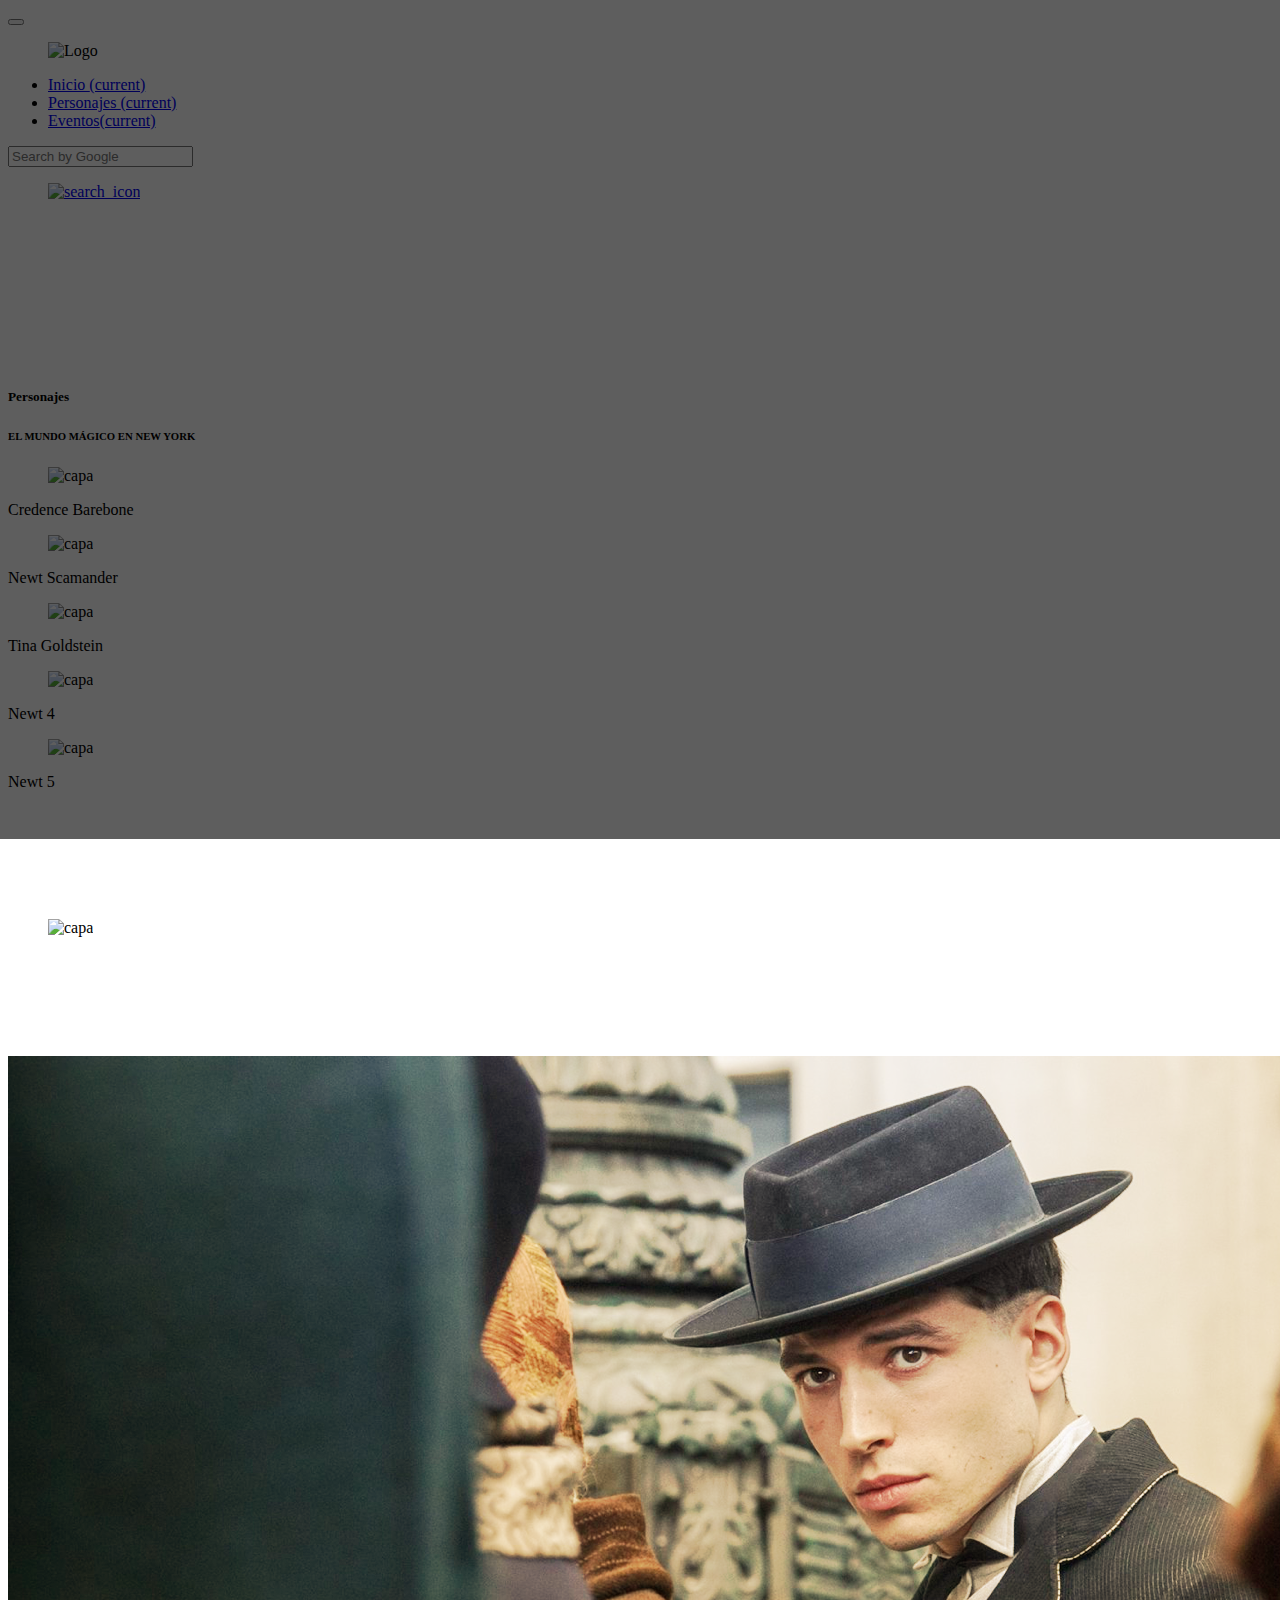
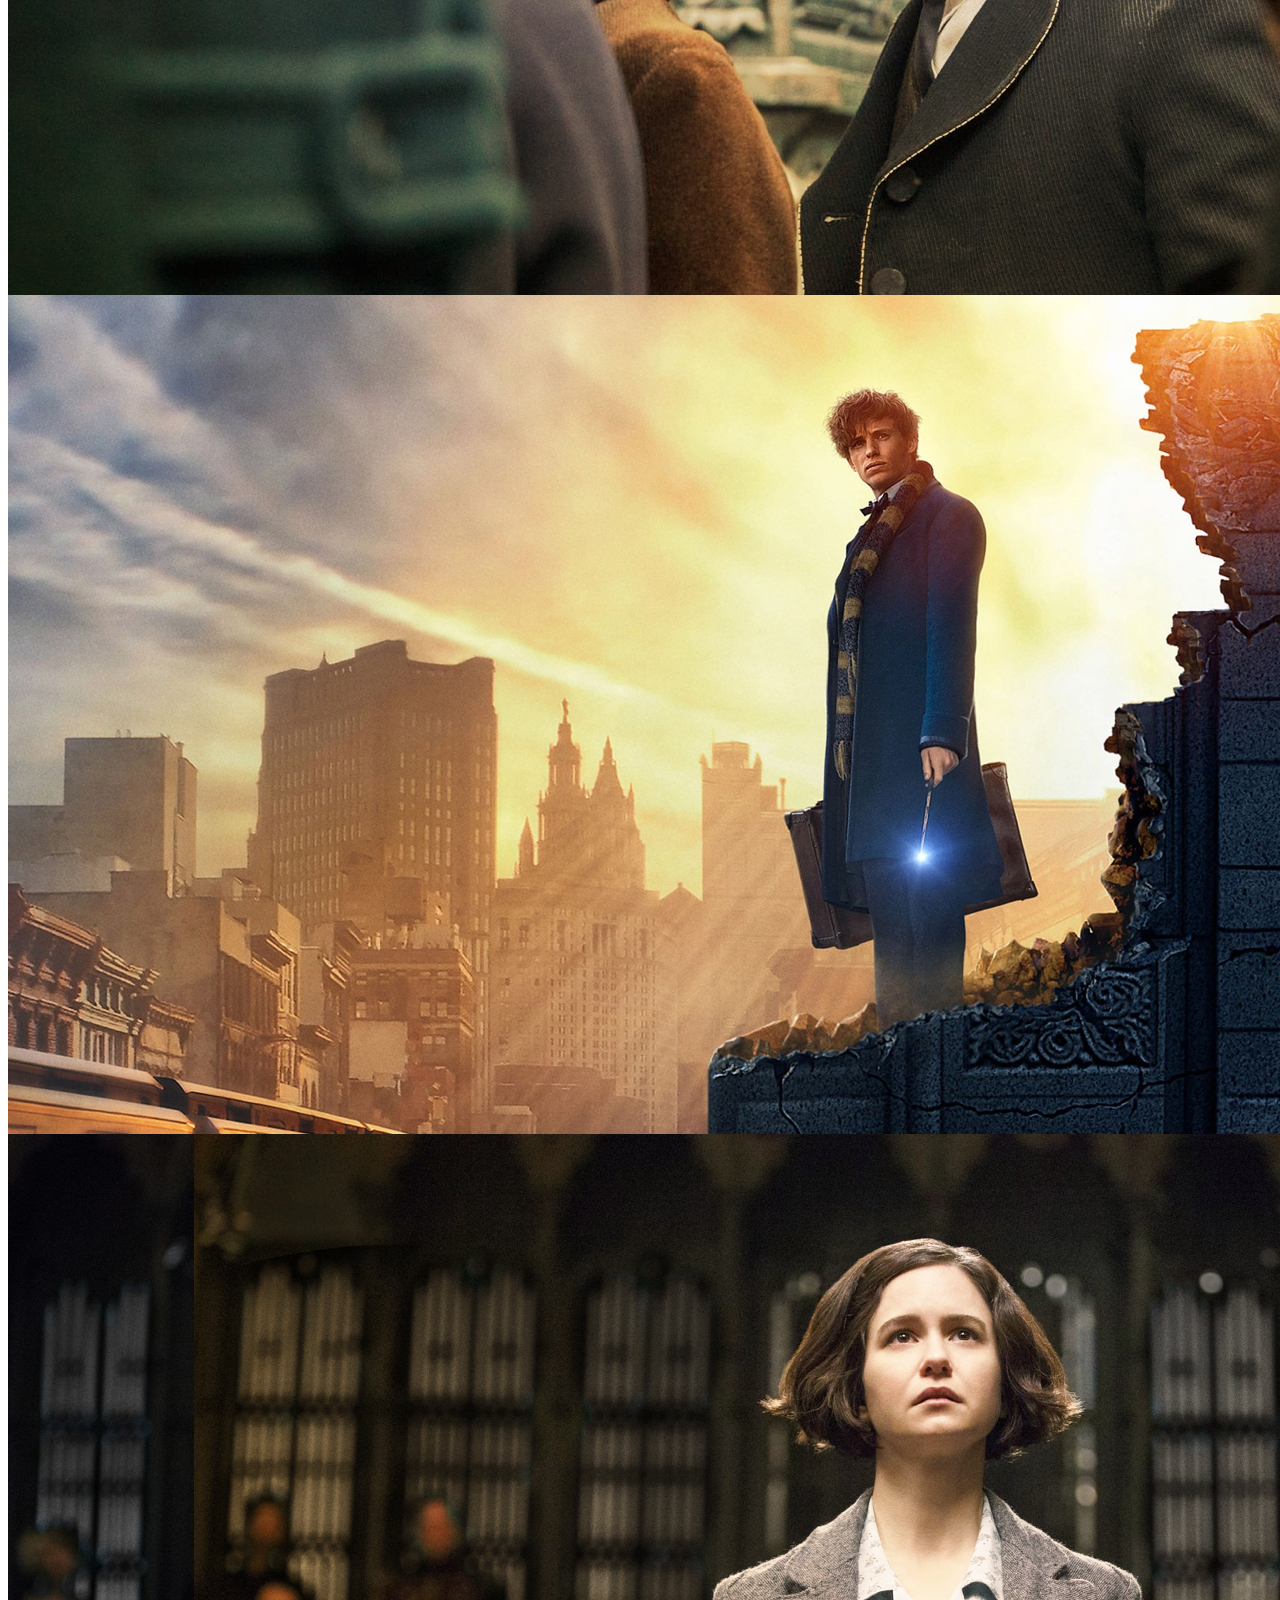
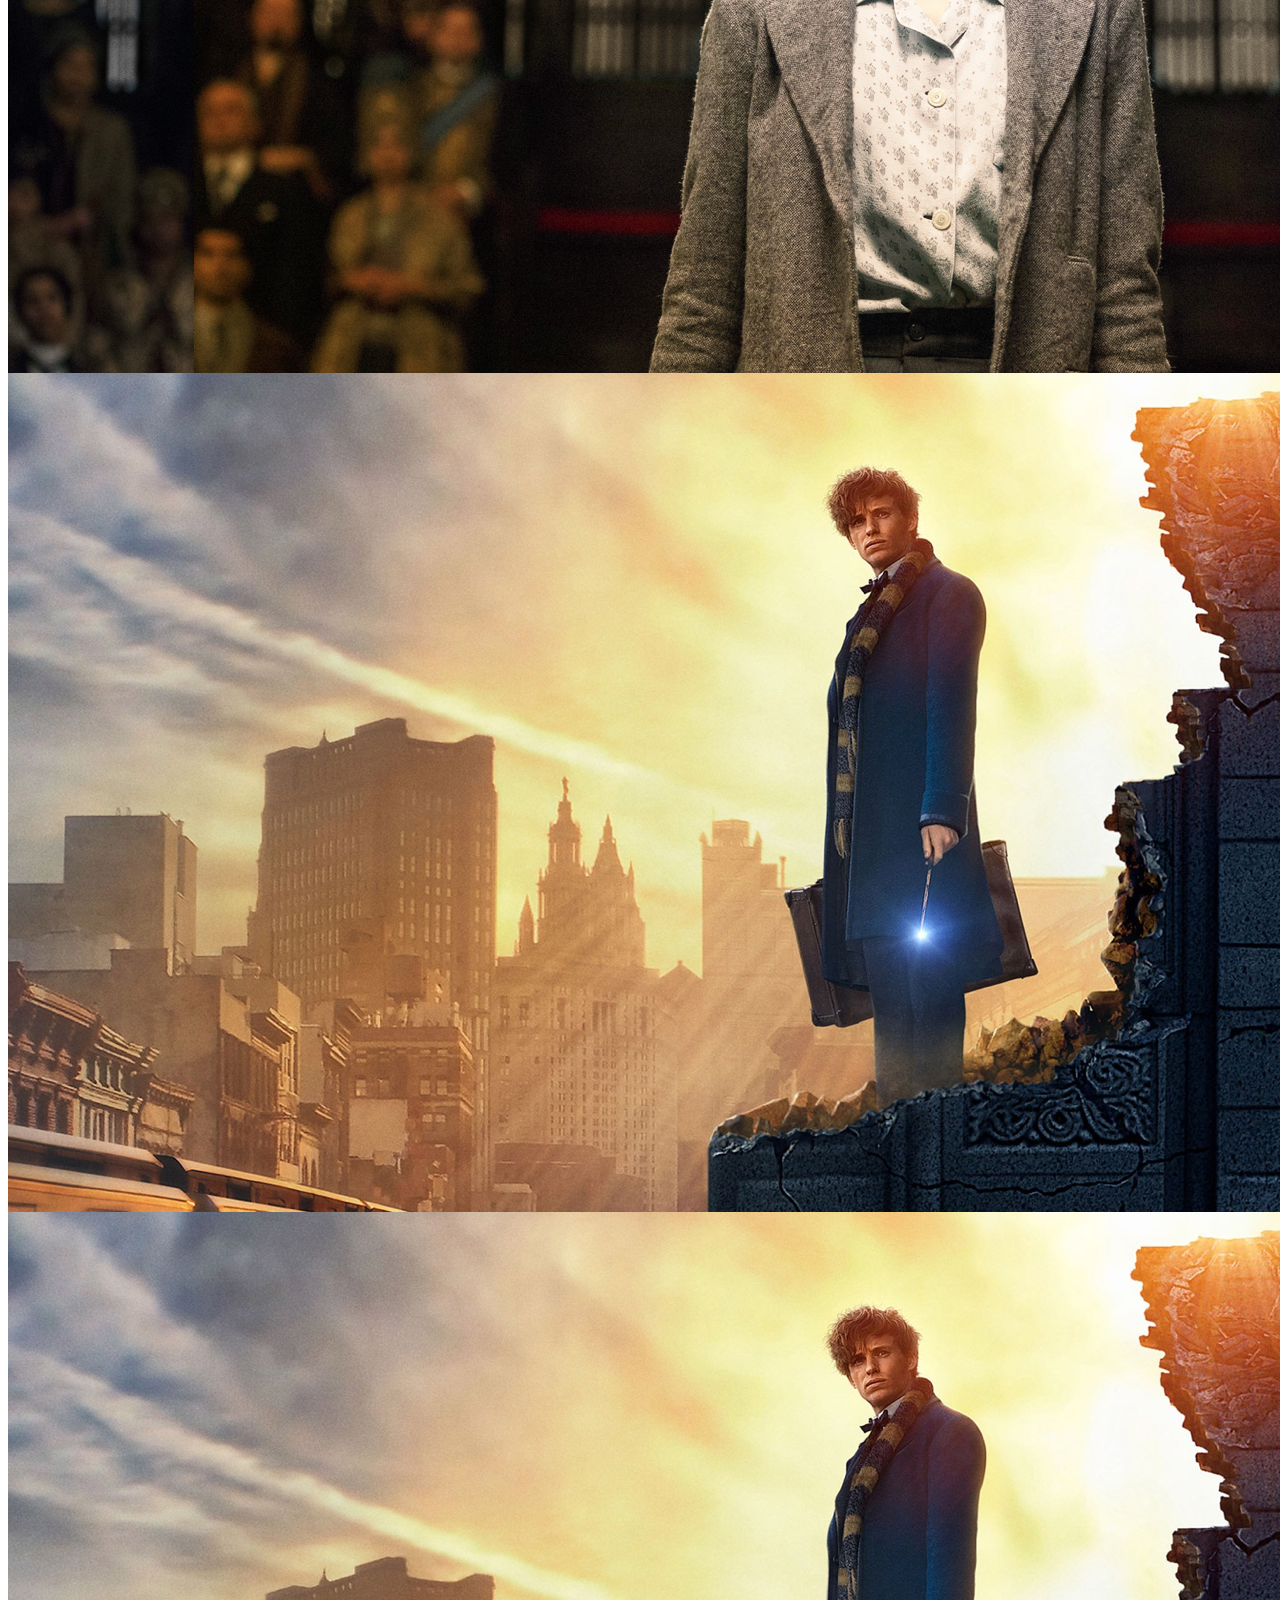
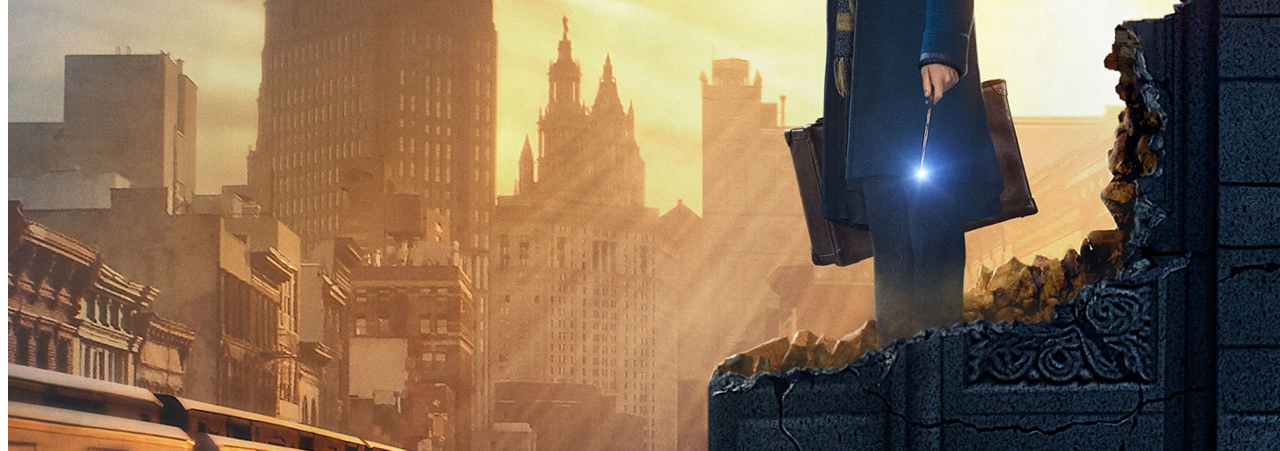
==== public/html/character.html @ f0e22642 "Maquetado página Personajes culminado" ====
<!DOCTYPE html>
<html lang="es">
  <head>
    <meta charset="utf-8"/>
    <title>Personajes</title>
    <meta name="description" content="Descripción de la sección Personajes"/>
  </head>
  
  <link rel="stylesheet" href="../css/bootstrap.min.css">  
  <link rel="stylesheet" href="../css/bootstrap-grid.min.css">  
  <link rel="stylesheet" href="../css/bootstrap-reboot.min.css">  

  <link rel="stylesheet" href="../css/styles.css">  
  <link rel="stylesheet" href="../css/header.css">
  <link rel="stylesheet" href="../css/index.css">
  <link rel="stylesheet" href="../css/carousel.css">
  <link rel="stylesheet" href="../css/event.css">
  <link rel="stylesheet" href="../css/character.css">

  <link rel="stylesheet" type="text/css" href="../css/slick/slick.css"/>
  <link rel="stylesheet" type="text/css" href="../css/slick/slick-theme.css"/>
  
  <body>
    <header>
      <nav class="navbar navbar-expand-lg navbar-dark  wancho">
        <button class="navbar-toggler" type="button" data-toggle="collapse" data-target="#navbarTogglerDemo01" aria-controls="navbarTogglerDemo01" aria-expanded="false" aria-label="Toggle navigation">
          <span class="navbar-toggler-icon"></span>
        </button>
        <div class="collapse navbar-collapse" id="navbarTogglerDemo01">
          <figure>
            <img src="../assets/images/img_logo.svg" alt="Logo" width="162" height= "74">
          </figure>
          <div class="header-right">

            <ul class="navbar-nav mr-auto mt-2 mt-lg-0">
              <li class="nav-item active">
                <a class="nav-link" href="index.html">Inicio <span class="sr-only">(current)</span></a>
              </li>
              <li class="nav-item active">
                <a class="nav-link selected" href="character.html">Personajes <span class="sr-only">(current)</span></a>
              </li>
              <li class="nav-item active">
                <a class="nav-link" href="event.html">Eventos<span class="sr-only">(current)</span></a>
              </li>
            </ul>
            <div class="searchbar">
                <input class="search_input" type="text" name="" placeholder="Search by Google">
                <a href="#" class="search_icon">
                  <figure>
                    <img src="../assets/icons/ic_search.svg" alt="search_icon" width="21" height= "21">
                  </figure>
                </a>
            </div>
          </div>
          
        </div>
      </nav>
    </header>
    
    <div class="character-page-cnt">
        
      <div class="character-cnt" id="character-cnt">

        <div class="wancho">
          <div class="card" id="card">
              <div class="card-body" id="character-title">
                  <h5 class="card-title">Personajes</h5>
                  <h6 class="card-subtitle">EL MUNDO MÁGICO EN NEW YORK</h6>
              </div>
          </div>
        
          <div class="carousel-cnt">
  
            <div class="actor-cnt">
                <div class="actor-image">
                <figure>
                    <img src="../assets/images/img_actor1.svg" alt="capa" style="width: 324px; height: 456px">
                </figure>
                <span class="actor-text">Credence Barebone</span>
                </div>
            </div>

            <div class="actor-cnt">
                <div class="actor-image">
                <figure>
                    <img src="../assets/images/img_actor2.svg" alt="capa" style="width: 324px; height: 456px">
                </figure>
                <span class="actor-text">Newt Scamander</span>
                </div>
            </div>
    
            <div class="actor-cnt">
                <div class="actor-image">
                <figure>
                    <img src="../assets/images/img_actor3.svg" alt="capa" style="width: 324px; height: 456px">
                </figure>
                <span class="actor-text">Tina Goldstein</span>
                </div>
            </div>
    
            <div class="actor-cnt">
                <div class="actor-image">
                <figure>
                    <img src="../assets/images/img_actor2.svg" alt="capa" style="width: 324px; height: 456px">
                </figure>
                <span class="actor-text">Newt 4</span>
                </div>
            </div>
    
            <div class="actor-cnt">
                <div class="actor-image">
                <figure>
                    <img src="../assets/images/img_actor2.svg" alt="capa" style="width: 324px; height: 456px">
                </figure>
                <span class="actor-text">Newt 5</span>
                </div>
            </div>
          </div>

        </div>

      </div>

      <div class="capa-cnt">
          <figure>
          <img src="../assets/images/img_rectangle.png" alt="capa" style="width: 100vw; height: 303px">
          </figure>
      </div>
    </div>

    <div class="section1-page-cnt">
        <div class="capa-cnt">
        </div>      
    </div>
    

    <div class="image-cnt">
      <div class="image-character" style="background-image: url('../assets/images/img-credence-personaje.png')">
      </div>

      <div class="image-character" style="background-image: url('../assets/images/img-newt-personaje.png')">
      </div>

      <div class="image-character"style="background-image: url('../assets/images/img-tina-personaje.png')">
      </div>

      <div class="image-character" style="background-image: url('../assets/images/img-newt-personaje.png')">
      </div>

      <div class="image-character" style="background-image: url('../assets/images/img-newt-personaje.png')">
      </div>

    </div>


    <script type="text/javascript" src="../js/jquery-3.3.1.min.js"></script>
    <script type="text/javascript" src="../js/jquery-migrate-1.4.1.min.js"></script>
    <script type="text/javascript" src="../js/slick/slick.min.js"></script> 
    <script type="text/javascript" src="../js/bootstrap.bundle.min.js"></script>
    <script type="text/javascript" src="../js/bootstrap.min.js"></script>
    <script type="text/javascript" src="../js/index.js"></script>


    <script type="text/javascript">
      $('.carousel-cnt').slick({
        dots: false,
        infinite: true,
        centerMode: true,
        slidesToShow: 3,
        slidesToScroll: 2,
        centerPadding: '0px',
        focusOnSelect: true,
        asNavFor: '.image-cnt'
      });

      $('.image-cnt').slick({
        slidesToShow: 1,
        slidesToScroll: 1,
        arrows: false,
        fade: true,
        asNavFor: '.carousel-cnt'
      });

    </script>

  </body>

</html>
---- public/css/character.css ----
/** Generated by FG **/
@font-face {
	font-family: 'Avenir-Regular';
	src: url('../assets/fonts/Avenir-Regular/AvenirNextLTPro-Regular.eot');
    src: local('☺'), url('../assets/fonts/Avenir-Regular/AvenirNextLTPro-Regular.woff') format('woff'), 
    url('../assets/fonts/Avenir-Regular/AvenirNextLTPro-Regular.ttf') format('truetype'), 
    url('../assets/fonts/Avenir-Regular/AvenirNextLTPro-Regular.svg') format('svg');
	font-weight: normal;
	font-style: normal;
}

.character-page-cnt{
    width: 100vw;
    height: 839px;
    background-size: auto;
    background-position: 84% 100%;
    background-repeat: no-repeat;
    background-image: url('../assets/images/img_character_background.png');
    position: relative;
}


.character-page-cnt .character-cnt{
    width: 100vw;
    height: 686px;
    background-size: cover;
    background-position: center 21%;
    background-repeat: no-repeat;
    position: relative;
}

.character-page-cnt .character-cnt .wancho{
    padding-top: 150px;
}

.section1-page-cnt .capa-cnt{ 
    width: 100vw;
    height: 839px;
    background-color: black;
    background-position: center 21%;
    background-repeat: no-repeat;
    position: absolute;
    left: 0;
    top: 0;
    opacity: 0.63;
}

#character-cnt{
    background-color: transparent;

}

#card{
    background-color: transparent;
    border-color: transparent;

}

#character-title{
    background-color: transparent;
    border-color: transparent;

}

.image-cnt{ 
    width: 100vw;
    height: 839px;
}

.image-character{ 
    width: 1280px;
    height: 839px!important;
    background-size: cover;
}

.image-cnt .slick-list{ 
    margin-top: 0!important;
}

.image-cnt .slick-track{ 
    padding-top: 0!important;
}
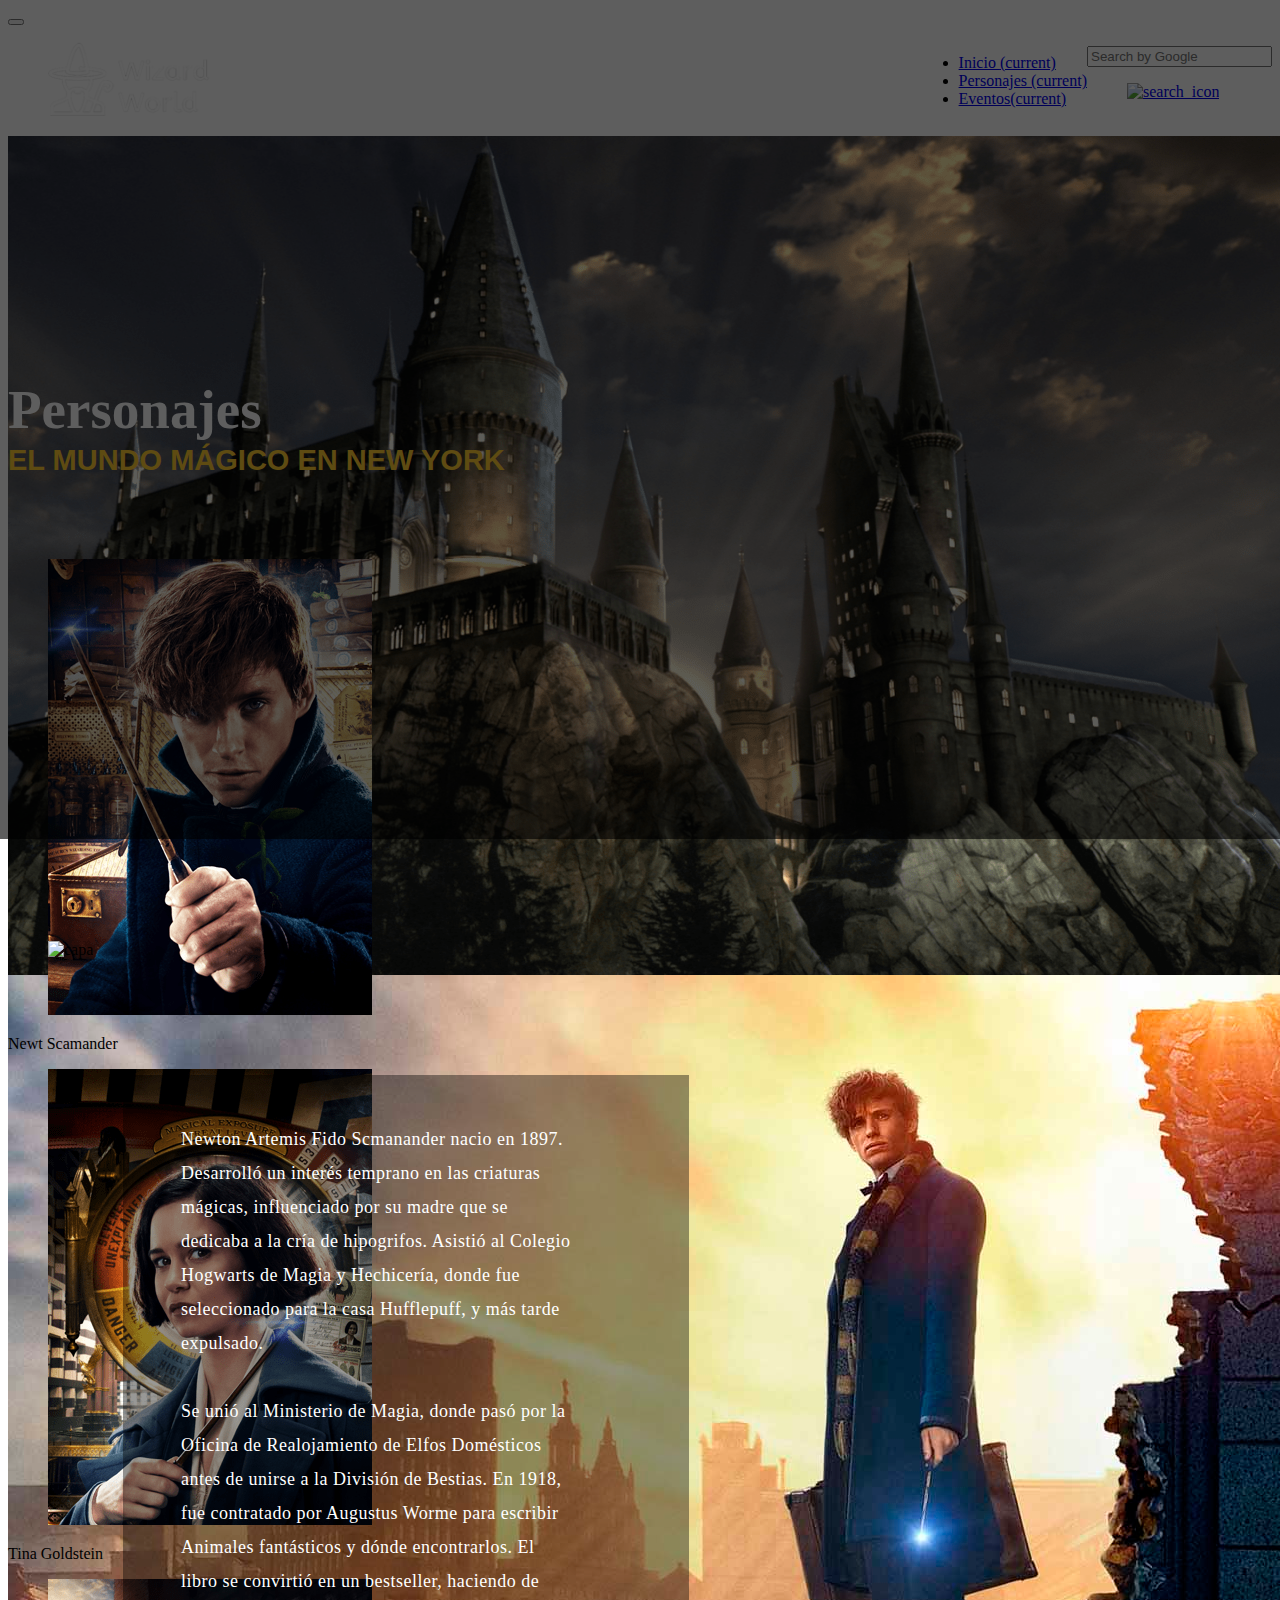
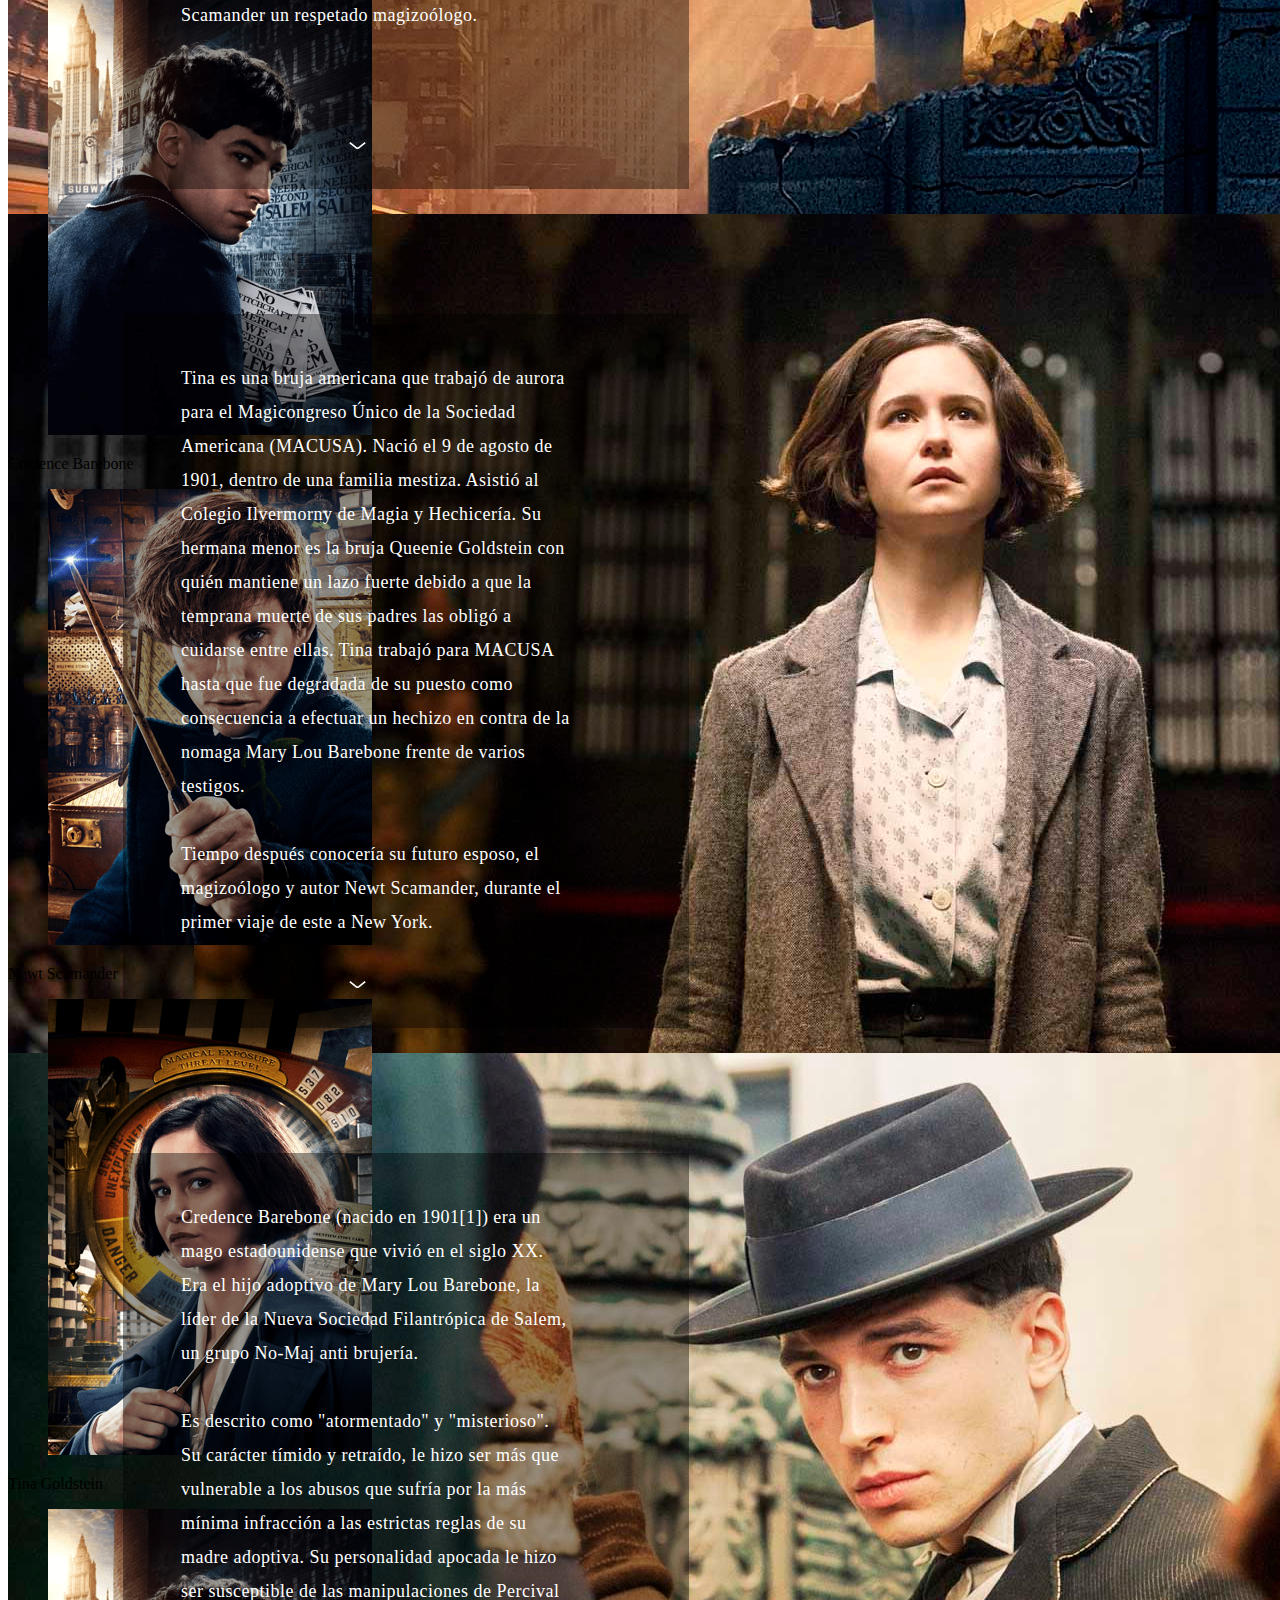
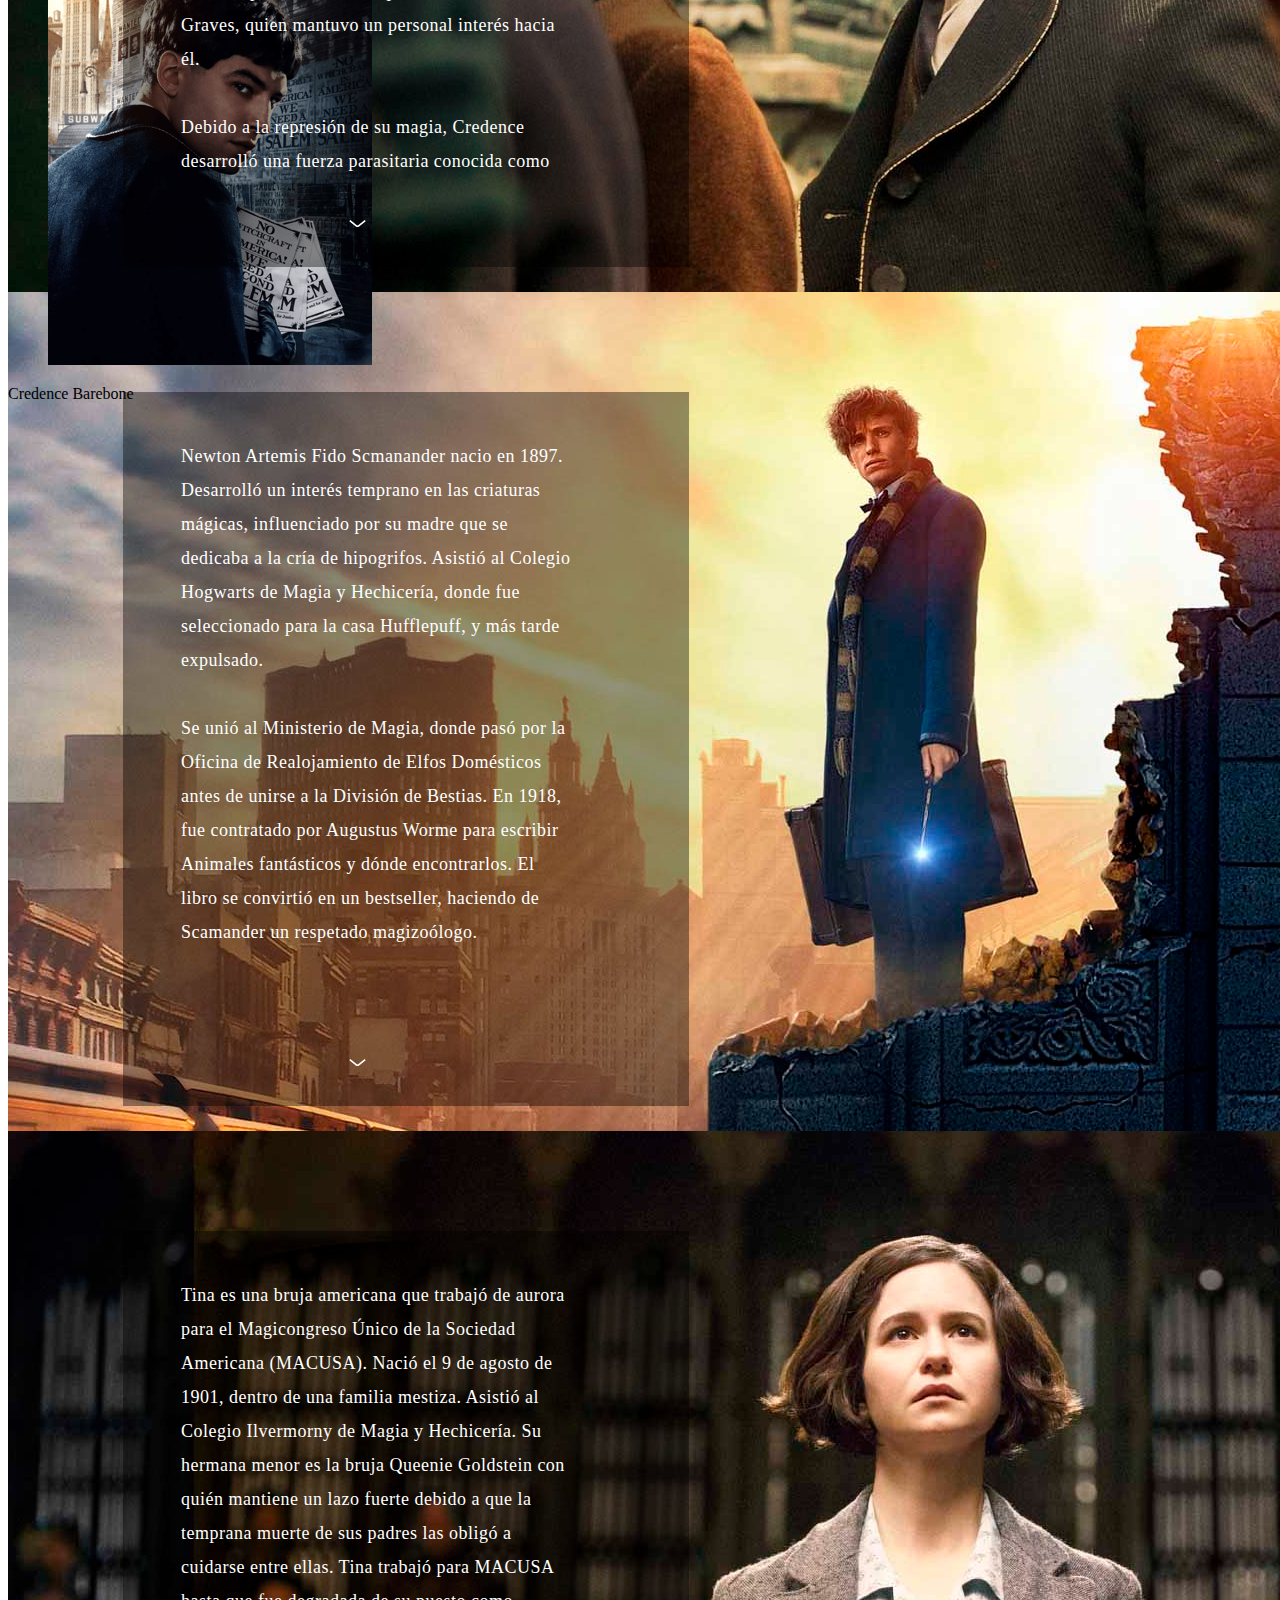
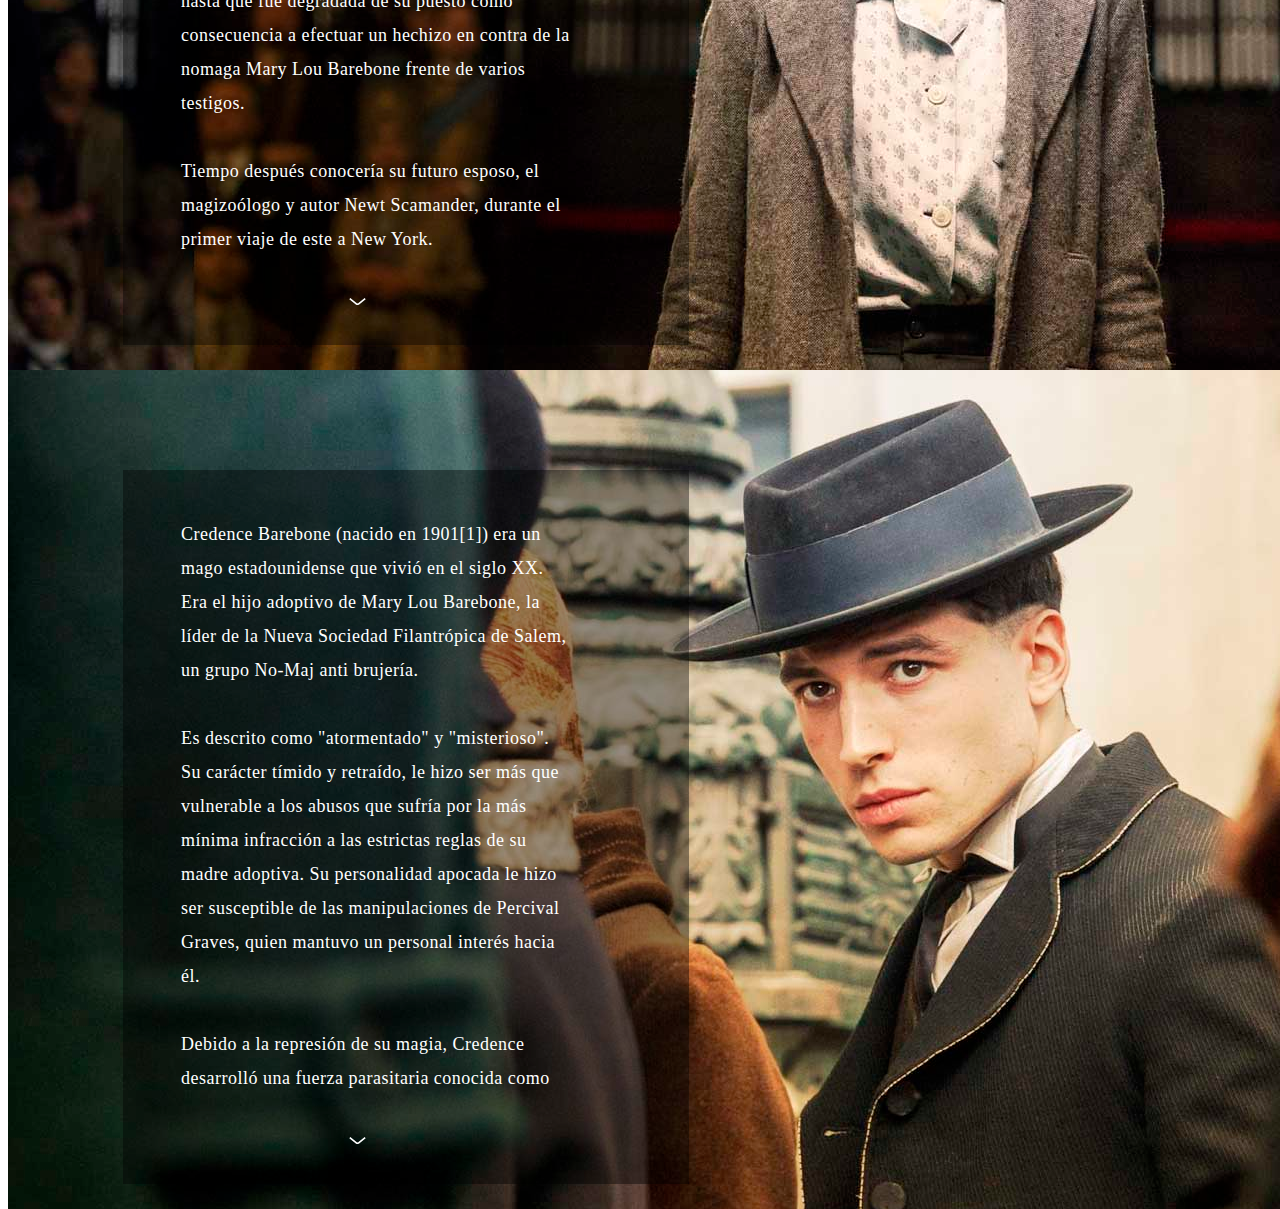
==== commit 49d05def: "Maquetado completo" ====
--- a/public/html/character.html
+++ b/public/html/character.html
@@ -3,7 +3,7 @@
   <head>
     <meta charset="utf-8"/>
     <title>Personajes</title>
-    <meta name="description" content="Descripción de la sección Personajes"/>
+    <meta name="description" content="Personajes del mundo mágico en New York"/>
   </head>
   
   <link rel="stylesheet" href="../css/bootstrap.min.css">  
@@ -28,16 +28,16 @@
         </button>
         <div class="collapse navbar-collapse" id="navbarTogglerDemo01">
           <figure>
-            <img src="../assets/images/img_logo.svg" alt="Logo" width="162" height= "74">
+            <img src="../assets/images/img_logo.png" alt="Logo" width="162" height= "74">
           </figure>
           <div class="header-right">
 
             <ul class="navbar-nav mr-auto mt-2 mt-lg-0">
               <li class="nav-item active">
-                <a class="nav-link" href="index.html">Inicio <span class="sr-only">(current)</span></a>
+                <a class="nav-link" href="../../index.html">Inicio <span class="sr-only">(current)</span></a>
               </li>
               <li class="nav-item active">
-                <a class="nav-link selected" href="character.html">Personajes <span class="sr-only">(current)</span></a>
+                <a class="nav-link selected" href="./public/html/character.html">Personajes <span class="sr-only">(current)</span></a>
               </li>
               <li class="nav-item active">
                 <a class="nav-link" href="event.html">Eventos<span class="sr-only">(current)</span></a>
@@ -72,49 +72,61 @@
           <div class="carousel-cnt">
   
             <div class="actor-cnt">
-                <div class="actor-image">
-                <figure>
-                    <img src="../assets/images/img_actor1.svg" alt="capa" style="width: 324px; height: 456px">
+              <div class="actor-image">
+                <figure>
+                  <img src="../assets/images/img_actor1.png" alt="capa" style="width: 324px; height: 456px">
+                </figure>
+                <span class="actor-text">Newt Scamander</span>
+              </div>
+            </div>
+    
+      
+            <div class="actor-cnt">
+              <div class="actor-image">
+                <figure>
+                  <img src="../assets/images/img_actor2.png" alt="capa" style="width: 324px; height: 456px">
+                </figure>
+                <span class="actor-text">Tina Goldstein</span>
+              </div>
+            </div>
+  
+      
+            <div class="actor-cnt">
+              <div class="actor-image">
+                <figure>
+                  <img src="../assets/images/img_actor3.png" alt="capa" style="width: 324px; height: 456px">
                 </figure>
                 <span class="actor-text">Credence Barebone</span>
-                </div>
-            </div>
-
-            <div class="actor-cnt">
-                <div class="actor-image">
-                <figure>
-                    <img src="../assets/images/img_actor2.svg" alt="capa" style="width: 324px; height: 456px">
+              </div>
+            </div>
+  
+            <div class="actor-cnt">
+              <div class="actor-image">
+                <figure>
+                  <img src="../assets/images/img_actor1.png" alt="capa" style="width: 324px; height: 456px">
                 </figure>
                 <span class="actor-text">Newt Scamander</span>
-                </div>
-            </div>
-    
-            <div class="actor-cnt">
-                <div class="actor-image">
-                <figure>
-                    <img src="../assets/images/img_actor3.svg" alt="capa" style="width: 324px; height: 456px">
+              </div>
+            </div>
+  
+            <div class="actor-cnt">
+              <div class="actor-image">
+                <figure>
+                  <img src="../assets/images/img_actor2.png" alt="capa" style="width: 324px; height: 456px">
                 </figure>
                 <span class="actor-text">Tina Goldstein</span>
-                </div>
-            </div>
-    
-            <div class="actor-cnt">
-                <div class="actor-image">
-                <figure>
-                    <img src="../assets/images/img_actor2.svg" alt="capa" style="width: 324px; height: 456px">
-                </figure>
-                <span class="actor-text">Newt 4</span>
-                </div>
-            </div>
-    
-            <div class="actor-cnt">
-                <div class="actor-image">
-                <figure>
-                    <img src="../assets/images/img_actor2.svg" alt="capa" style="width: 324px; height: 456px">
-                </figure>
-                <span class="actor-text">Newt 5</span>
-                </div>
-            </div>
+              </div>
+            </div>
+  
+            <div class="actor-cnt">
+              <div class="actor-image">
+                <figure>
+                  <img src="../assets/images/img_actor3.png" alt="capa" style="width: 324px; height: 456px">
+                </figure>
+                <span class="actor-text">Credence Barebone</span>
+              </div>
+            </div>
+
           </div>
 
         </div>
@@ -135,19 +147,107 @@
     
 
     <div class="image-cnt">
-      <div class="image-character" style="background-image: url('../assets/images/img-credence-personaje.png')">
-      </div>
-
-      <div class="image-character" style="background-image: url('../assets/images/img-newt-personaje.png')">
-      </div>
-
-      <div class="image-character"style="background-image: url('../assets/images/img-tina-personaje.png')">
-      </div>
-
-      <div class="image-character" style="background-image: url('../assets/images/img-newt-personaje.png')">
-      </div>
-
-      <div class="image-character" style="background-image: url('../assets/images/img-newt-personaje.png')">
+
+      <div class="image-character" style="background-image: url('../assets/images/img-newt-personaje.jpg')">
+        <div class="event-paragraph-cnt">
+          <div class="paragraph-cnt">
+            <p class="paragraph">Newton Artemis Fido Scmanander nacio en 1897. Desarrolló un interés temprano en las criaturas mágicas, influenciado por su madre que se dedicaba a la cría de hipogrifos. Asistió al Colegio Hogwarts de Magia y Hechicería, donde fue seleccionado para la casa Hufflepuff, y más tarde expulsado.<br><br>
+                Se unió al Ministerio de Magia, donde pasó por la Oficina de Realojamiento de Elfos Domésticos antes de unirse a la División de Bestias. En 1918, fue contratado por Augustus Worme para escribir Animales fantásticos y dónde encontrarlos. El libro se convirtió en un bestseller, haciendo de Scamander un respetado magizoólogo.</p>
+          </div>
+          <div class="btn-cnt">
+              <a href="#" class="scroll_down_btn"  style="width: 123px;">
+                <figure>
+                  <img src="../assets/icons/ic_scroll_down.svg" alt="more_icon" width="17" height= "17">
+                </figure>
+              </a>
+          </div>
+        </div>
+      </div>
+
+      <div class="image-character" style="background-image: url('../assets/images/img-tina-personaje.jpg')">
+        <div class="event-paragraph-cnt">
+          <div class="paragraph-cnt">
+            <p class="paragraph"> Tina es una bruja americana que trabajó de aurora para el Magicongreso Único de la Sociedad Americana (MACUSA). Nació el 9 de agosto de 1901, dentro de una familia mestiza. Asistió al Colegio Ilvermorny de Magia y Hechicería. Su hermana menor es la bruja Queenie Goldstein con quién mantiene un lazo fuerte debido a que la temprana muerte de sus padres las obligó a cuidarse entre ellas. Tina trabajó para MACUSA hasta que fue degradada de su puesto como consecuencia a efectuar un hechizo en contra de la nomaga Mary Lou Barebone frente de varios testigos.<br><br>
+              Tiempo después conocería su futuro esposo, el magizoólogo y autor Newt Scamander, durante el primer viaje de este a New York.
+            </p>
+          </div>
+          <div class="btn-cnt">
+              <a href="#" class="scroll_down_btn"  style="width: 123px;">
+                <figure>
+                  <img src="../assets/icons/ic_scroll_down.svg" alt="more_icon" width="17" height= "17">
+                </figure>
+              </a>
+            </div>
+          </div> 
+      </div>
+
+      <div class="image-character"style="background-image: url('../assets/images/img-credence-personaje.jpg')">
+        <div class="event-paragraph-cnt">
+          <div class="paragraph-cnt">
+            <p class="paragraph">Credence Barebone (nacido en 1901[1]) era un mago estadounidense que vivió en el siglo XX. Era el hijo adoptivo de Mary Lou Barebone, la líder de la Nueva Sociedad Filantrópica de Salem, un grupo No-Maj anti brujería.<br><br>
+                Es descrito como "atormentado" y "misterioso". Su carácter tímido y retraído, le hizo ser más que vulnerable a los abusos que sufría por la más mínima infracción a las estrictas reglas de su madre adoptiva. Su personalidad apocada le hizo ser susceptible de las manipulaciones de Percival Graves, quien mantuvo un personal interés hacia él.<br><br>
+                Debido a la represión de su magia, Credence desarrolló una fuerza parasitaria conocida como un Obscurus y se convirtió en un Obscurial. Mientras que la mayoría de los Obscurials mueren antes de cumplir diez años, Credence vivió hasta la edad adulta, algo que antes no se conocía en el mundo mágico y un testimonio de su increíble poder.
+            </p>
+          </div>
+          <div class="btn-cnt">
+              <a href="#" class="scroll_down_btn"  style="width: 123px;">
+                <figure>
+                  <img src="../assets/icons/ic_scroll_down.svg" alt="more_icon" width="17" height= "17">
+                </figure>
+              </a>
+          </div>
+        </div>    
+      </div>
+
+      <div class="image-character" style="background-image: url('../assets/images/img-newt-personaje.jpg')">
+        <div class="event-paragraph-cnt">
+          <div class="paragraph-cnt">
+            <p class="paragraph">Newton Artemis Fido Scmanander nacio en 1897. Desarrolló un interés temprano en las criaturas mágicas, influenciado por su madre que se dedicaba a la cría de hipogrifos. Asistió al Colegio Hogwarts de Magia y Hechicería, donde fue seleccionado para la casa Hufflepuff, y más tarde expulsado.<br><br>
+                Se unió al Ministerio de Magia, donde pasó por la Oficina de Realojamiento de Elfos Domésticos antes de unirse a la División de Bestias. En 1918, fue contratado por Augustus Worme para escribir Animales fantásticos y dónde encontrarlos. El libro se convirtió en un bestseller, haciendo de Scamander un respetado magizoólogo.</p>
+          </div>
+          <div class="btn-cnt">
+              <a href="#" class="scroll_down_btn"  style="width: 123px;">
+                <figure>
+                  <img src="../assets/icons/ic_scroll_down.svg" alt="more_icon" width="17" height= "17">
+                </figure>
+              </a>
+          </div>
+        </div>     
+      </div>
+
+      <div class="image-character" style="background-image: url('../assets/images/img-tina-personaje.jpg')">
+        <div class="event-paragraph-cnt">
+          <div class="paragraph-cnt">
+            <p class="paragraph">Tina es una bruja americana que trabajó de aurora para el Magicongreso Único de la Sociedad Americana (MACUSA). Nació el 9 de agosto de 1901, dentro de una familia mestiza. Asistió al Colegio Ilvermorny de Magia y Hechicería. Su hermana menor es la bruja Queenie Goldstein con quién mantiene un lazo fuerte debido a que la temprana muerte de sus padres las obligó a cuidarse entre ellas. Tina trabajó para MACUSA hasta que fue degradada de su puesto como consecuencia a efectuar un hechizo en contra de la nomaga Mary Lou Barebone frente de varios testigos.<br><br>
+              Tiempo después conocería su futuro esposo, el magizoólogo y autor Newt Scamander, durante el primer viaje de este a New York.
+            </p>
+          </div>
+          <div class="btn-cnt">
+              <a href="#" class="scroll_down_btn"  style="width: 123px;">
+                <figure>
+                  <img src="../assets/icons/ic_scroll_down.svg" alt="more_icon" width="17" height= "17">
+                </figure>
+              </a>
+          </div>
+        </div>    
+      </div>
+
+      <div class="image-character"style="background-image: url('../assets/images/img-credence-personaje.jpg')">
+        <div class="event-paragraph-cnt">
+          <div class="paragraph-cnt">
+            <p class="paragraph">Credence Barebone (nacido en 1901[1]) era un mago estadounidense que vivió en el siglo XX. Era el hijo adoptivo de Mary Lou Barebone, la líder de la Nueva Sociedad Filantrópica de Salem, un grupo No-Maj anti brujería.<br><br>
+                Es descrito como "atormentado" y "misterioso". Su carácter tímido y retraído, le hizo ser más que vulnerable a los abusos que sufría por la más mínima infracción a las estrictas reglas de su madre adoptiva. Su personalidad apocada le hizo ser susceptible de las manipulaciones de Percival Graves, quien mantuvo un personal interés hacia él.<br><br>
+                Debido a la represión de su magia, Credence desarrolló una fuerza parasitaria conocida como un Obscurus y se convirtió en un Obscurial. Mientras que la mayoría de los Obscurials mueren antes de cumplir diez años, Credence vivió hasta la edad adulta, algo que antes no se conocía en el mundo mágico y un testimonio de su increíble poder.
+            </p>
+          </div>
+          <div class="btn-cnt">
+              <a href="#" class="scroll_down_btn"  style="width: 123px;">
+                <figure>
+                  <img src="../assets/icons/ic_scroll_down.svg" alt="more_icon" width="17" height= "17">
+                </figure>
+              </a>
+          </div>
+        </div>      
       </div>
 
     </div>
--- a/public/css/index.css
+++ b/public/css/index.css
@@ -0,0 +1,258 @@
+/** Generated by FG **/
+@font-face {
+	font-family: 'Avenir-Regular';
+	src: url('../assets/fonts/Avenir-Regular/AvenirNextLTPro-Regular.eot');
+    src: local('☺'), url('../assets/fonts/Avenir-Regular/AvenirNextLTPro-Regular.woff') format('woff'), 
+    url('../assets/fonts/Avenir-Regular/AvenirNextLTPro-Regular.ttf') format('truetype'), 
+    url('../assets/fonts/Avenir-Regular/AvenirNextLTPro-Regular.svg') format('svg');
+	font-weight: normal;
+	font-style: normal;
+}
+
+@font-face {
+    font-family: 'Avenir-Heavy';
+    src: url('../assets/fonts/Avenir-Heavy/Avenir-Heavy.eot');
+    src: url('../assets/fonts/Avenir-Heavy/Avenir-Heavy.eot?#iefix') format('embedded-opentype'),
+        url('../assets/fonts/Avenir-Heavy/Avenir-Heavy.woff') format('woff'),
+        url('../assets/fonts/Avenir-Heavy/Avenir-Heavy.ttf') format('truetype'),
+        url('../assets/fonts/Avenir-Heavy/Avenir-Heavy.svg#Avenir-Heavy') format('svg');
+    font-weight: 900;
+    font-style: normal;
+}
+
+@font-face {
+    font-family: 'Avenir-Medium';
+    src: url('../assets/fonts/Avenir-Medium/Avenir-Medium.eot');
+    src: url('../assets/fonts/Avenir-Medium/Avenir-Medium.eot?#iefix') format('embedded-opentype'),
+        url('../assets/fonts/Avenir-Medium/Avenir-Medium.woff') format('woff'),
+        url('../assets/fonts/Avenir-Medium/Avenir-Medium.ttf') format('truetype'),
+        url('../assets/fonts/Avenir-Medium/Avenir-Medium.svg#Avenir-Medium') format('svg');
+    font-weight: 500;
+    font-style: normal;
+}
+
+.cover-page-cnt{
+    width: 100vw;
+    height: 839px;
+    background-size: cover;
+    background-position: center 21%;
+    background-repeat: no-repeat;
+    background-image: url('../assets/images/img_home_background.jpg');
+    position: relative;
+}
+
+.cover-page-cnt .wancho{
+    height: 100%;
+    display: flex;
+    flex-flow: column wrap;
+    justify-content: flex-end; /* Alinear a con respecto al eje X */
+    align-items: flex-start;   /* Alinear a con respecto al eje Y */
+    padding-bottom: 100px;
+}
+
+.navbar-collapse{
+    display: flex;
+    flex-flow: row nowrap;
+    justify-content: space-between;
+    align-items: center;
+}
+
+.header-right{
+    display: flex;
+    flex-flow: row nowrap;
+    justify-content: flex-end;
+    align-items: center;
+}
+
+.paragraph-cnt {
+    width: 439px;
+    height: 102px;
+    margin-bottom: 11px;
+}
+
+.paragraph {
+    text-align: left!important;
+    color: white;
+    font-size: 18px;
+    font-family: Arial;
+    line-height: 27px;
+    letter-spacing: 0.5px;
+    font-family: 'Avenir-Medium';
+}
+
+.btn{
+    width: 160px;
+    height: 43px;
+    border-radius: 0;
+    border: 2.5px solid;
+    border-image: linear-gradient(to right, #ffcc33 0%,#D6BF70 100%);
+    border-image-slice: 1;
+    border-width: 3px;
+}
+
+.btn-text {
+    color: rgba(255, 204, 51, 1);
+    font-size: 14px;
+    font-family: Avenir-regular;
+    line-height: 27px;
+    letter-spacing: 0.2px;
+}
+
+.play_icon figure{
+    padding-right: 8px;
+}
+
+.capa-cnt { 
+    background-position: center 21%;
+    background-repeat: no-repeat;
+    position: absolute;
+    left: 0;
+    bottom: 0;
+    z-index: 1;
+
+}
+
+.character-cnt{
+    width: 100vw;
+    height: 686px;
+    background-color: black;
+    background-size: cover;
+    background-position: center 21%;
+    background-repeat: no-repeat;
+    position: relative;
+}
+    
+.card{
+    background-color: #000;
+}
+
+.card-body{
+    background-color: black;
+    padding: 0;
+    margin-bottom: 20px;
+}
+
+.card-title{
+    color: white;
+    font-size: 55px;
+    font-family: 'Avenir-Heavy';
+    line-height: 64px;
+    letter-spacing: 0px;
+    margin-bottom: -1.25rem;
+}
+
+.card-subtitle{
+    color: rgba(255, 204, 51, 1);
+    font-size: 29px;
+    font-family: Arial;
+    line-height: 64px;
+    letter-spacing: 0px;
+    margin-top: 6px;
+}
+
+.section3-page-cnt{
+    width: 100vw;
+    height: 991px;
+    background-size: cover;
+    background-position: center 21%;
+    background-repeat: no-repeat;
+    position: relative;
+}
+
+.image-background{
+    width: 865px;
+    height: 991px;
+    background-size: cover;
+    background-position: center 21%;
+    background-repeat: no-repeat;
+    position: absolute;
+    top: -310px;
+    left: 0px;
+    z-index: -1;
+}
+
+
+.section3-page-cnt .capa-cnt { 
+    width: 100vw;
+    height: 991px;
+    background-color: rgba(18, 16, 16, 1);
+    background-position: center 21%;
+    background-repeat: no-repeat;
+    position: absolute;
+    left: 0;
+    top: 0;
+    z-index: 1;
+    opacity: 0.95;
+
+}
+
+.section3-page-cnt .wancho{
+    height: 100%;
+    display: flex;
+    flex-flow: column wrap;
+    justify-content: flex-end; /* Alinear a con respecto al eje X */
+    align-items: flex-start;   /* Alinear a con respecto al eje Y */
+    padding-bottom: 100px;
+}
+
+.card-story{
+    height: 128px;
+    margin-top: 40px;
+    width: 533px;
+    position: absolute;
+    left: 48px;
+    top: 0;
+}
+
+.card-story .card-title{
+    color: white;
+    font-size: 55px;
+    font-family: 'Avenir-Heavy';
+    line-height: 64px;
+    letter-spacing: 0px;
+    margin-bottom: -1.25rem;
+    width: 533px;
+}
+
+.story-cnt {
+    width: 591px;
+    height: 717px;
+    margin-bottom: 11px;
+    margin-top: 8px;
+    position: absolute;
+}
+
+.story-cnt .paragraph{
+    text-align: left!important;
+    color: darkgrey;
+    font-size: 18px;
+    font-family: 'Avenir-regular';
+    line-height: 34px;
+    letter-spacing: 0.5px;
+    margin-top: 30px;
+    margin-right: 71px;
+}
+
+.story-cnt .btn-cnt{
+    position: absolute;
+    right: 0;
+    bottom: 0;
+
+}
+
+.story-image{
+    width: 457px;
+    height: 585px;
+    margin-top: 216px;
+    position: absolute;
+    right: 48px;
+    top: 0;
+}
+
+.more_icon figure{
+    padding-right: 8px;
+}
+
+.bold{
+    color: white;
+}--- a/public/css/event.css
+++ b/public/css/event.css
@@ -0,0 +1,149 @@
+/** Generated by FG **/
+@font-face {
+	font-family: 'Avenir-Regular';
+	src: url('../assets/fonts/Avenir-Regular/AvenirNextLTPro-Regular.eot');
+    src: local('☺'), url('../assets/fonts/Avenir-Regular/AvenirNextLTPro-Regular.woff') format('woff'), 
+    url('../assets/fonts/Avenir-Regular/AvenirNextLTPro-Regular.ttf') format('truetype'), 
+    url('../assets/fonts/Avenir-Regular/AvenirNextLTPro-Regular.svg') format('svg');
+	font-weight: normal;
+	font-style: normal;
+}
+
+@font-face {
+    font-family: 'Avenir-Heavy';
+    src: url('../assets/fonts/Avenir-Heavy/Avenir-Heavy.eot');
+    src: url('../assets/fonts/Avenir-Heavy/Avenir-Heavy.eot?#iefix') format('embedded-opentype'),
+        url('../assets/fonts/Avenir-Heavy/Avenir-Heavy.woff') format('woff'),
+        url('../assets/fonts/Avenir-Heavy/Avenir-Heavy.ttf') format('truetype'),
+        url('../assets/fonts/Avenir-Heavy/Avenir-Heavy.svg#Avenir-Heavy') format('svg');
+    font-weight: 900;
+    font-style: normal;
+}
+
+@font-face {
+    font-family: 'Avenir-Medium';
+    src: url('../assets/fonts/Avenir-Medium/Avenir-Medium.eot');
+    src: url('../assets/fonts/Avenir-Medium/Avenir-Medium.eot?#iefix') format('embedded-opentype'),
+        url('../assets/fonts/Avenir-Medium/Avenir-Medium.woff') format('woff'),
+        url('../assets/fonts/Avenir-Medium/Avenir-Medium.ttf') format('truetype'),
+        url('../assets/fonts/Avenir-Medium/Avenir-Medium.svg#Avenir-Medium') format('svg');
+    font-weight: 500;
+    font-style: normal;
+}
+
+.event-page-cnt{
+    width: 100vw;
+    height: 839px;
+    background-size: cover;
+    background-position: center 21%;
+    background-repeat: no-repeat;
+    background-image: url('../assets/images/img_event_background.jpg');
+    position: relative;
+}
+
+.event-page-cnt .wancho{
+    padding-top: 130px;
+}
+
+.navbar-collapse{
+    display: flex;
+    flex-flow: row nowrap;
+    justify-content: space-between;
+    align-items: center;
+}
+
+.header-right{
+    display: flex;
+    flex-flow: row nowrap;
+    justify-content: flex-end;
+    align-items: center;
+}
+
+.section2-page-cnt{
+    width: 100vw;
+    height: 910px;
+    background-size: cover;
+    background-position: center 21%;
+    background-repeat: no-repeat;
+    position: relative;
+}
+
+.section2-page-cnt .wancho{
+    height: 100%;
+    display: flex;
+    flex-flow: column wrap;
+    justify-content: flex-end; /* Alinear a con respecto al eje X */
+    align-items: flex-start;   /* Alinear a con respecto al eje Y */
+    padding-bottom: 100px;
+}
+
+.section2-page-cnt .capa-cnt { 
+    width: 100vw;
+    height: 910px;
+    background-color: black;
+    background-position: center 21%;
+    background-repeat: no-repeat;
+    position: absolute;
+    left: 0;
+    top: 0;
+    z-index: 1;
+}
+
+.story2-cnt {
+    width: 603px;
+    height: 695px;
+    position: absolute;
+    margin-top: 68px;
+}
+
+.story2-image{
+    width: 395px;
+    height: 568px;
+    margin-top: 262px;
+    position: absolute;
+    right: 48px;
+    top: 0;
+}
+
+.story2-cnt .paragraph{
+    text-align: left!important;
+    color: darkgrey;
+    font-size: 23px;
+    font-family: 'Avenir-Medium';
+    line-height: 37px;
+    letter-spacing: 1.5px;
+    margin-top: 70px;
+    margin-right: 24px;
+}
+
+
+.card-story2 {
+    height: 128px;
+    margin-top: 70px;
+    width: 784px;
+    position: absolute;
+    left: 48px;
+    top: 0;
+}
+
+.card-story2 .card-title{
+    color: white;
+    font-size: 55px;
+    font-family: 'Avenir-Heavy';
+    line-height: 64px;
+    letter-spacing: 0px;
+    margin-bottom: -1.25rem;
+    width: 784px;
+}
+
+#event{
+    background-color: transparent;
+    border-color: transparent;
+
+}
+
+#event-title{
+    background-color: transparent;
+    border-color: transparent;
+
+}--- a/public/css/character.css
+++ b/public/css/character.css
@@ -45,6 +45,49 @@
     opacity: 0.63;
 }
 
+.event-paragraph-cnt {
+    width: 530px;
+    height: 678px;
+    margin-bottom: 11px;
+    margin-top: 100px;
+    position: absolute;
+    margin-left: 115px;
+    padding: 18px;
+    background-color: rgba(0, 0, 0, 0.4);
+}
+
+.event-paragraph-cnt .paragraph-cnt{
+    width: 494px;
+    height: 607px;
+    position: absolute;
+    overflow-y: scroll;
+}
+
+.event-paragraph-cnt .paragraph-cnt::-webkit-scrollbar{
+    width: 0px;  /* remove scrollbar space */
+    background: transparent;
+}
+
+.event-paragraph-cnt .paragraph{
+    text-align: left!important;
+    color: white;
+    font-size: 18px;
+    font-family: 'Avenir-regular';
+    line-height: 34px;
+    letter-spacing: 0.5px;
+    margin-top: 29px;
+    margin-right: 64px;
+    margin-left: 40px;
+    height: 576px;
+}
+
+.event-paragraph-cnt .btn-cnt{
+    position: absolute;
+    right: 50%;
+    bottom: 0;
+    margin-bottom: 15px 
+}
+
 #character-cnt{
     background-color: transparent;
 
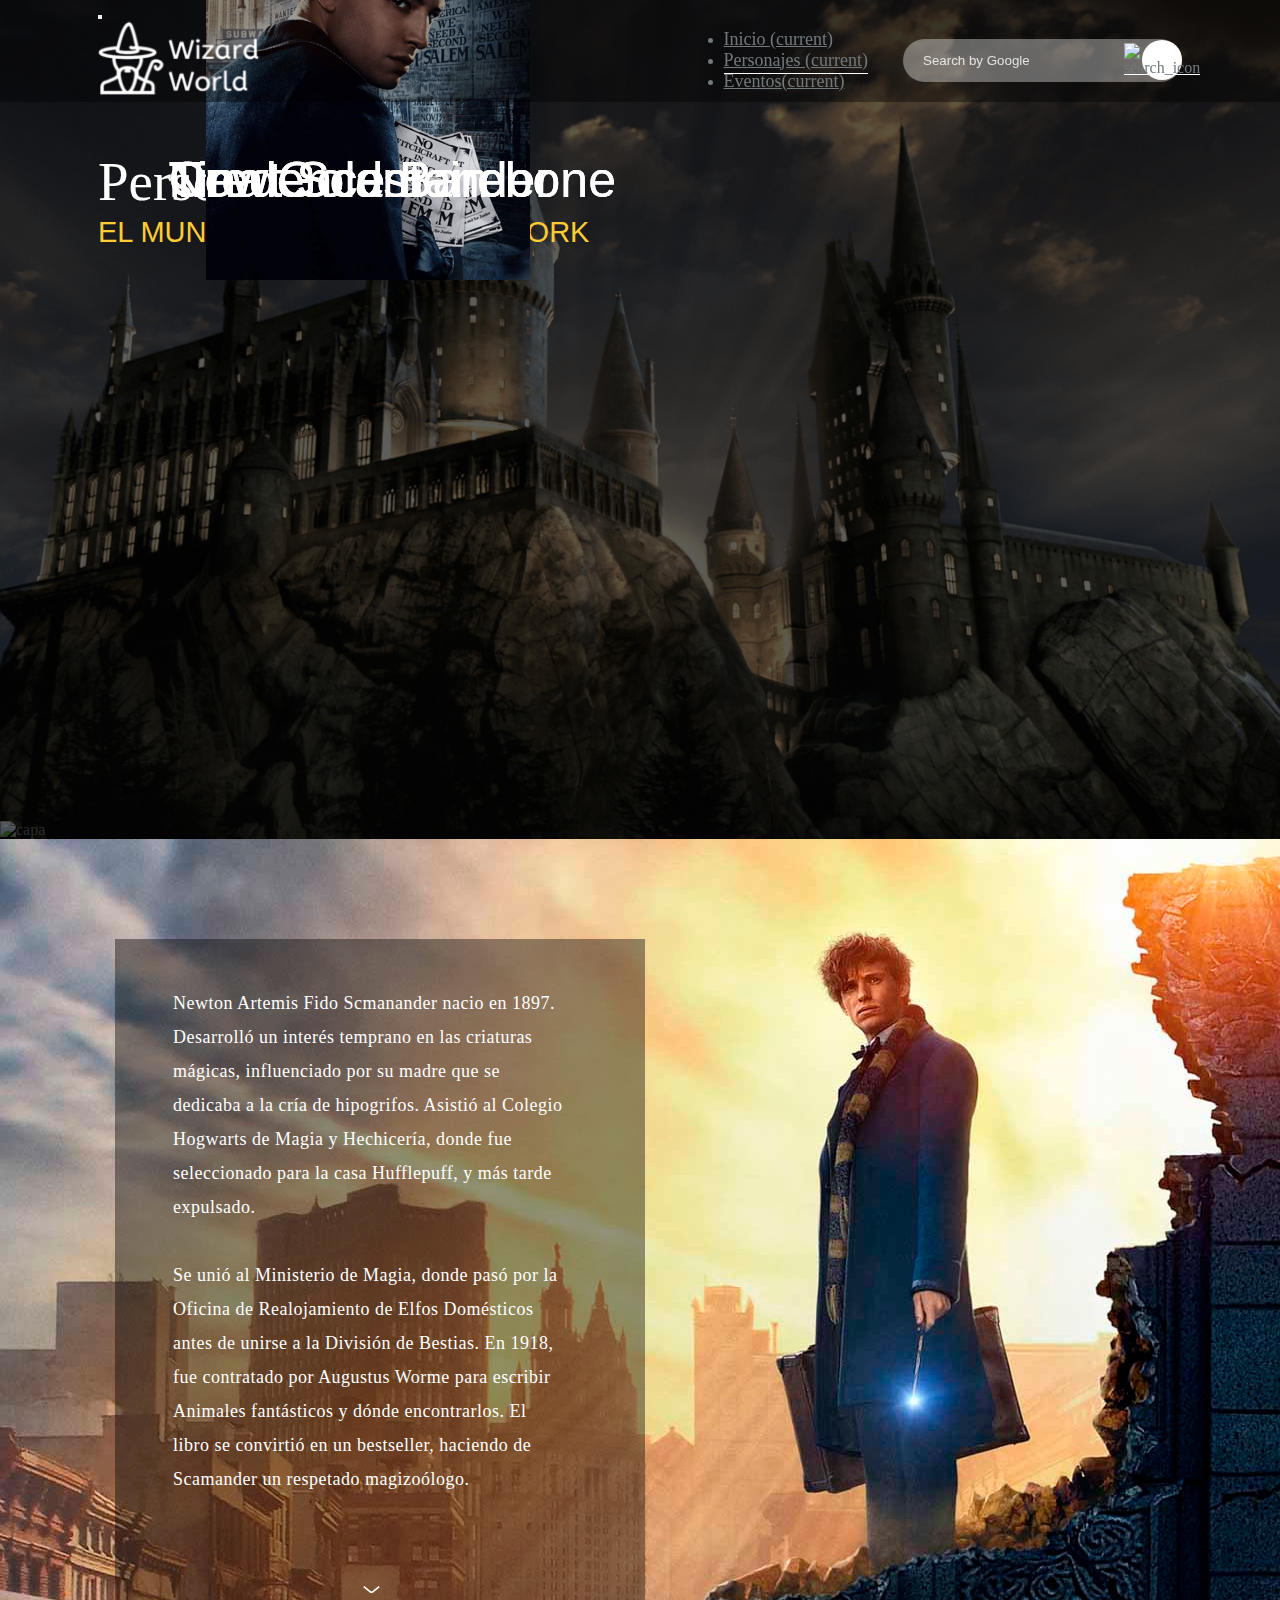
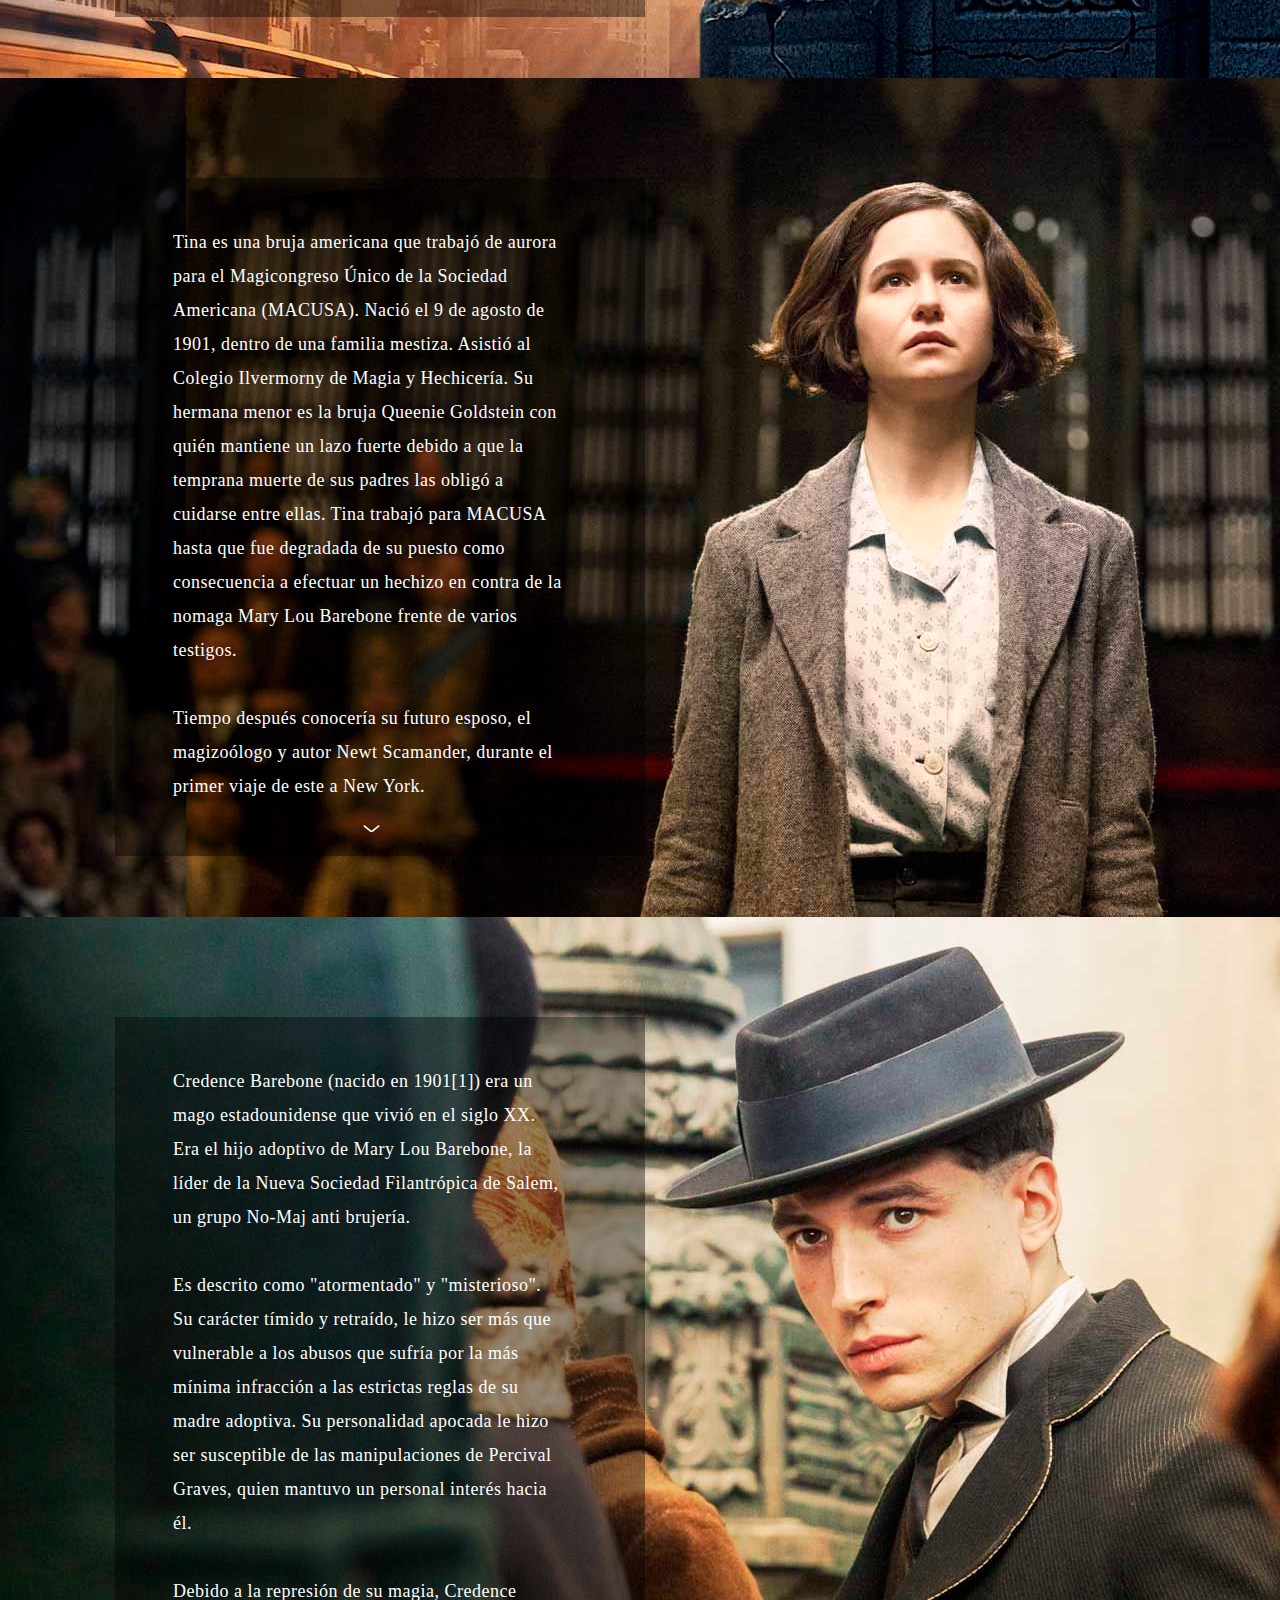
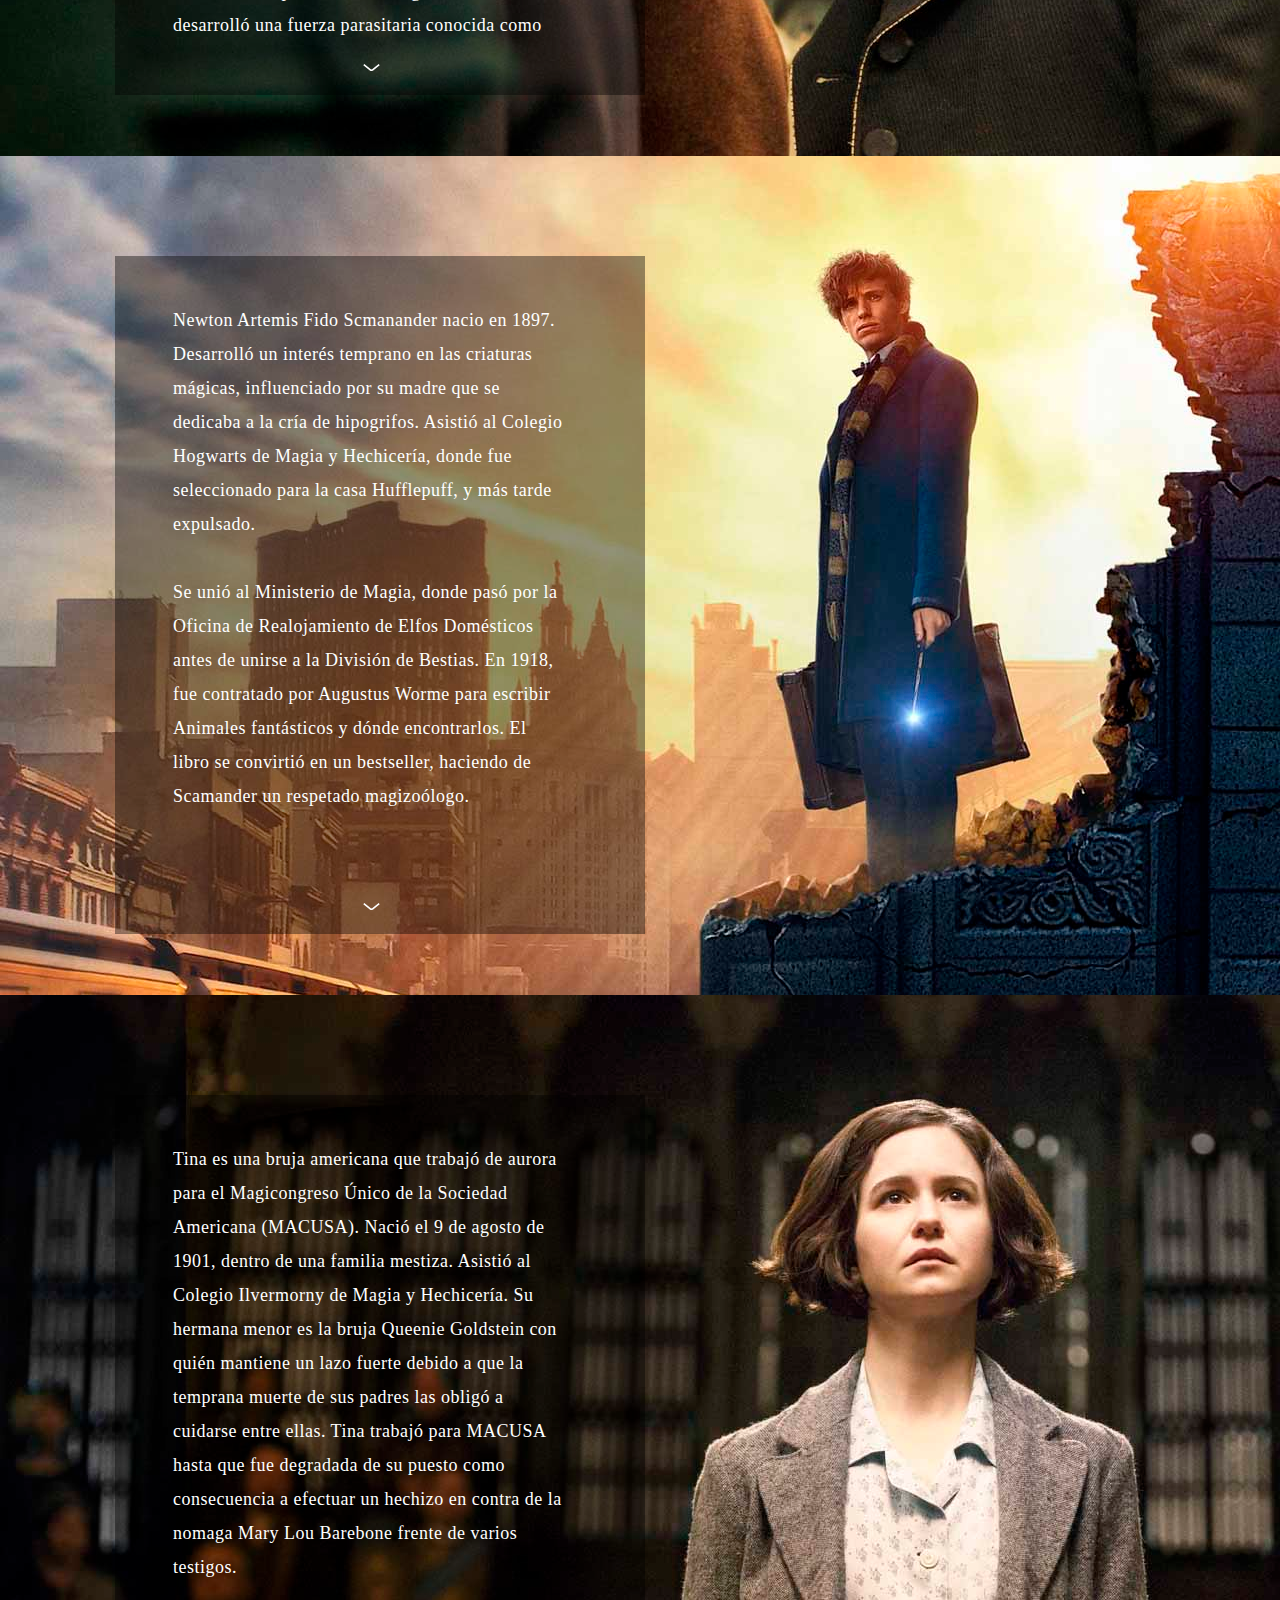
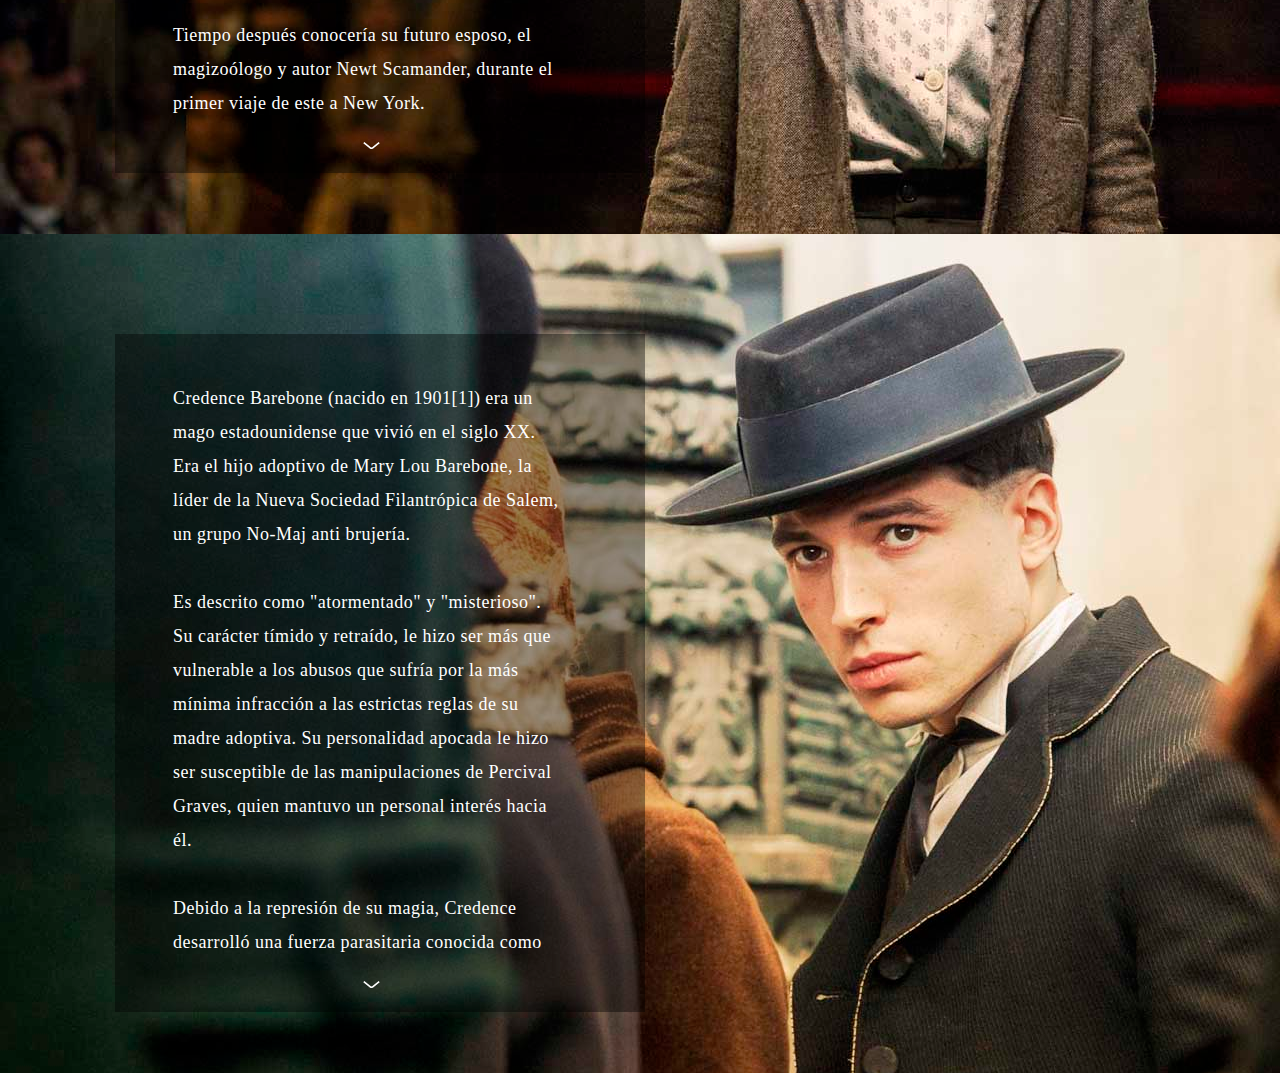
==== commit 3746c5e9: "HTML y CSS minificado" ====
--- a/public/html/character.html
+++ b/public/html/character.html
@@ -1,288 +1 @@
-<!DOCTYPE html>
-<html lang="es">
-  <head>
-    <meta charset="utf-8"/>
-    <title>Personajes</title>
-    <meta name="description" content="Personajes del mundo mágico en New York"/>
-  </head>
-  
-  <link rel="stylesheet" href="../css/bootstrap.min.css">  
-  <link rel="stylesheet" href="../css/bootstrap-grid.min.css">  
-  <link rel="stylesheet" href="../css/bootstrap-reboot.min.css">  
-
-  <link rel="stylesheet" href="../css/styles.css">  
-  <link rel="stylesheet" href="../css/header.css">
-  <link rel="stylesheet" href="../css/index.css">
-  <link rel="stylesheet" href="../css/carousel.css">
-  <link rel="stylesheet" href="../css/event.css">
-  <link rel="stylesheet" href="../css/character.css">
-
-  <link rel="stylesheet" type="text/css" href="../css/slick/slick.css"/>
-  <link rel="stylesheet" type="text/css" href="../css/slick/slick-theme.css"/>
-  
-  <body>
-    <header>
-      <nav class="navbar navbar-expand-lg navbar-dark  wancho">
-        <button class="navbar-toggler" type="button" data-toggle="collapse" data-target="#navbarTogglerDemo01" aria-controls="navbarTogglerDemo01" aria-expanded="false" aria-label="Toggle navigation">
-          <span class="navbar-toggler-icon"></span>
-        </button>
-        <div class="collapse navbar-collapse" id="navbarTogglerDemo01">
-          <figure>
-            <img src="../assets/images/img_logo.png" alt="Logo" width="162" height= "74">
-          </figure>
-          <div class="header-right">
-
-            <ul class="navbar-nav mr-auto mt-2 mt-lg-0">
-              <li class="nav-item active">
-                <a class="nav-link" href="../../index.html">Inicio <span class="sr-only">(current)</span></a>
-              </li>
-              <li class="nav-item active">
-                <a class="nav-link selected" href="./public/html/character.html">Personajes <span class="sr-only">(current)</span></a>
-              </li>
-              <li class="nav-item active">
-                <a class="nav-link" href="event.html">Eventos<span class="sr-only">(current)</span></a>
-              </li>
-            </ul>
-            <div class="searchbar">
-                <input class="search_input" type="text" name="" placeholder="Search by Google">
-                <a href="#" class="search_icon">
-                  <figure>
-                    <img src="../assets/icons/ic_search.svg" alt="search_icon" width="21" height= "21">
-                  </figure>
-                </a>
-            </div>
-          </div>
-          
-        </div>
-      </nav>
-    </header>
-    
-    <div class="character-page-cnt">
-        
-      <div class="character-cnt" id="character-cnt">
-
-        <div class="wancho">
-          <div class="card" id="card">
-              <div class="card-body" id="character-title">
-                  <h5 class="card-title">Personajes</h5>
-                  <h6 class="card-subtitle">EL MUNDO MÁGICO EN NEW YORK</h6>
-              </div>
-          </div>
-        
-          <div class="carousel-cnt">
-  
-            <div class="actor-cnt">
-              <div class="actor-image">
-                <figure>
-                  <img src="../assets/images/img_actor1.png" alt="capa" style="width: 324px; height: 456px">
-                </figure>
-                <span class="actor-text">Newt Scamander</span>
-              </div>
-            </div>
-    
-      
-            <div class="actor-cnt">
-              <div class="actor-image">
-                <figure>
-                  <img src="../assets/images/img_actor2.png" alt="capa" style="width: 324px; height: 456px">
-                </figure>
-                <span class="actor-text">Tina Goldstein</span>
-              </div>
-            </div>
-  
-      
-            <div class="actor-cnt">
-              <div class="actor-image">
-                <figure>
-                  <img src="../assets/images/img_actor3.png" alt="capa" style="width: 324px; height: 456px">
-                </figure>
-                <span class="actor-text">Credence Barebone</span>
-              </div>
-            </div>
-  
-            <div class="actor-cnt">
-              <div class="actor-image">
-                <figure>
-                  <img src="../assets/images/img_actor1.png" alt="capa" style="width: 324px; height: 456px">
-                </figure>
-                <span class="actor-text">Newt Scamander</span>
-              </div>
-            </div>
-  
-            <div class="actor-cnt">
-              <div class="actor-image">
-                <figure>
-                  <img src="../assets/images/img_actor2.png" alt="capa" style="width: 324px; height: 456px">
-                </figure>
-                <span class="actor-text">Tina Goldstein</span>
-              </div>
-            </div>
-  
-            <div class="actor-cnt">
-              <div class="actor-image">
-                <figure>
-                  <img src="../assets/images/img_actor3.png" alt="capa" style="width: 324px; height: 456px">
-                </figure>
-                <span class="actor-text">Credence Barebone</span>
-              </div>
-            </div>
-
-          </div>
-
-        </div>
-
-      </div>
-
-      <div class="capa-cnt">
-          <figure>
-          <img src="../assets/images/img_rectangle.png" alt="capa" style="width: 100vw; height: 303px">
-          </figure>
-      </div>
-    </div>
-
-    <div class="section1-page-cnt">
-        <div class="capa-cnt">
-        </div>      
-    </div>
-    
-
-    <div class="image-cnt">
-
-      <div class="image-character" style="background-image: url('../assets/images/img-newt-personaje.jpg')">
-        <div class="event-paragraph-cnt">
-          <div class="paragraph-cnt">
-            <p class="paragraph">Newton Artemis Fido Scmanander nacio en 1897. Desarrolló un interés temprano en las criaturas mágicas, influenciado por su madre que se dedicaba a la cría de hipogrifos. Asistió al Colegio Hogwarts de Magia y Hechicería, donde fue seleccionado para la casa Hufflepuff, y más tarde expulsado.<br><br>
-                Se unió al Ministerio de Magia, donde pasó por la Oficina de Realojamiento de Elfos Domésticos antes de unirse a la División de Bestias. En 1918, fue contratado por Augustus Worme para escribir Animales fantásticos y dónde encontrarlos. El libro se convirtió en un bestseller, haciendo de Scamander un respetado magizoólogo.</p>
-          </div>
-          <div class="btn-cnt">
-              <a href="#" class="scroll_down_btn"  style="width: 123px;">
-                <figure>
-                  <img src="../assets/icons/ic_scroll_down.svg" alt="more_icon" width="17" height= "17">
-                </figure>
-              </a>
-          </div>
-        </div>
-      </div>
-
-      <div class="image-character" style="background-image: url('../assets/images/img-tina-personaje.jpg')">
-        <div class="event-paragraph-cnt">
-          <div class="paragraph-cnt">
-            <p class="paragraph"> Tina es una bruja americana que trabajó de aurora para el Magicongreso Único de la Sociedad Americana (MACUSA). Nació el 9 de agosto de 1901, dentro de una familia mestiza. Asistió al Colegio Ilvermorny de Magia y Hechicería. Su hermana menor es la bruja Queenie Goldstein con quién mantiene un lazo fuerte debido a que la temprana muerte de sus padres las obligó a cuidarse entre ellas. Tina trabajó para MACUSA hasta que fue degradada de su puesto como consecuencia a efectuar un hechizo en contra de la nomaga Mary Lou Barebone frente de varios testigos.<br><br>
-              Tiempo después conocería su futuro esposo, el magizoólogo y autor Newt Scamander, durante el primer viaje de este a New York.
-            </p>
-          </div>
-          <div class="btn-cnt">
-              <a href="#" class="scroll_down_btn"  style="width: 123px;">
-                <figure>
-                  <img src="../assets/icons/ic_scroll_down.svg" alt="more_icon" width="17" height= "17">
-                </figure>
-              </a>
-            </div>
-          </div> 
-      </div>
-
-      <div class="image-character"style="background-image: url('../assets/images/img-credence-personaje.jpg')">
-        <div class="event-paragraph-cnt">
-          <div class="paragraph-cnt">
-            <p class="paragraph">Credence Barebone (nacido en 1901[1]) era un mago estadounidense que vivió en el siglo XX. Era el hijo adoptivo de Mary Lou Barebone, la líder de la Nueva Sociedad Filantrópica de Salem, un grupo No-Maj anti brujería.<br><br>
-                Es descrito como "atormentado" y "misterioso". Su carácter tímido y retraído, le hizo ser más que vulnerable a los abusos que sufría por la más mínima infracción a las estrictas reglas de su madre adoptiva. Su personalidad apocada le hizo ser susceptible de las manipulaciones de Percival Graves, quien mantuvo un personal interés hacia él.<br><br>
-                Debido a la represión de su magia, Credence desarrolló una fuerza parasitaria conocida como un Obscurus y se convirtió en un Obscurial. Mientras que la mayoría de los Obscurials mueren antes de cumplir diez años, Credence vivió hasta la edad adulta, algo que antes no se conocía en el mundo mágico y un testimonio de su increíble poder.
-            </p>
-          </div>
-          <div class="btn-cnt">
-              <a href="#" class="scroll_down_btn"  style="width: 123px;">
-                <figure>
-                  <img src="../assets/icons/ic_scroll_down.svg" alt="more_icon" width="17" height= "17">
-                </figure>
-              </a>
-          </div>
-        </div>    
-      </div>
-
-      <div class="image-character" style="background-image: url('../assets/images/img-newt-personaje.jpg')">
-        <div class="event-paragraph-cnt">
-          <div class="paragraph-cnt">
-            <p class="paragraph">Newton Artemis Fido Scmanander nacio en 1897. Desarrolló un interés temprano en las criaturas mágicas, influenciado por su madre que se dedicaba a la cría de hipogrifos. Asistió al Colegio Hogwarts de Magia y Hechicería, donde fue seleccionado para la casa Hufflepuff, y más tarde expulsado.<br><br>
-                Se unió al Ministerio de Magia, donde pasó por la Oficina de Realojamiento de Elfos Domésticos antes de unirse a la División de Bestias. En 1918, fue contratado por Augustus Worme para escribir Animales fantásticos y dónde encontrarlos. El libro se convirtió en un bestseller, haciendo de Scamander un respetado magizoólogo.</p>
-          </div>
-          <div class="btn-cnt">
-              <a href="#" class="scroll_down_btn"  style="width: 123px;">
-                <figure>
-                  <img src="../assets/icons/ic_scroll_down.svg" alt="more_icon" width="17" height= "17">
-                </figure>
-              </a>
-          </div>
-        </div>     
-      </div>
-
-      <div class="image-character" style="background-image: url('../assets/images/img-tina-personaje.jpg')">
-        <div class="event-paragraph-cnt">
-          <div class="paragraph-cnt">
-            <p class="paragraph">Tina es una bruja americana que trabajó de aurora para el Magicongreso Único de la Sociedad Americana (MACUSA). Nació el 9 de agosto de 1901, dentro de una familia mestiza. Asistió al Colegio Ilvermorny de Magia y Hechicería. Su hermana menor es la bruja Queenie Goldstein con quién mantiene un lazo fuerte debido a que la temprana muerte de sus padres las obligó a cuidarse entre ellas. Tina trabajó para MACUSA hasta que fue degradada de su puesto como consecuencia a efectuar un hechizo en contra de la nomaga Mary Lou Barebone frente de varios testigos.<br><br>
-              Tiempo después conocería su futuro esposo, el magizoólogo y autor Newt Scamander, durante el primer viaje de este a New York.
-            </p>
-          </div>
-          <div class="btn-cnt">
-              <a href="#" class="scroll_down_btn"  style="width: 123px;">
-                <figure>
-                  <img src="../assets/icons/ic_scroll_down.svg" alt="more_icon" width="17" height= "17">
-                </figure>
-              </a>
-          </div>
-        </div>    
-      </div>
-
-      <div class="image-character"style="background-image: url('../assets/images/img-credence-personaje.jpg')">
-        <div class="event-paragraph-cnt">
-          <div class="paragraph-cnt">
-            <p class="paragraph">Credence Barebone (nacido en 1901[1]) era un mago estadounidense que vivió en el siglo XX. Era el hijo adoptivo de Mary Lou Barebone, la líder de la Nueva Sociedad Filantrópica de Salem, un grupo No-Maj anti brujería.<br><br>
-                Es descrito como "atormentado" y "misterioso". Su carácter tímido y retraído, le hizo ser más que vulnerable a los abusos que sufría por la más mínima infracción a las estrictas reglas de su madre adoptiva. Su personalidad apocada le hizo ser susceptible de las manipulaciones de Percival Graves, quien mantuvo un personal interés hacia él.<br><br>
-                Debido a la represión de su magia, Credence desarrolló una fuerza parasitaria conocida como un Obscurus y se convirtió en un Obscurial. Mientras que la mayoría de los Obscurials mueren antes de cumplir diez años, Credence vivió hasta la edad adulta, algo que antes no se conocía en el mundo mágico y un testimonio de su increíble poder.
-            </p>
-          </div>
-          <div class="btn-cnt">
-              <a href="#" class="scroll_down_btn"  style="width: 123px;">
-                <figure>
-                  <img src="../assets/icons/ic_scroll_down.svg" alt="more_icon" width="17" height= "17">
-                </figure>
-              </a>
-          </div>
-        </div>      
-      </div>
-
-    </div>
-
-
-    <script type="text/javascript" src="../js/jquery-3.3.1.min.js"></script>
-    <script type="text/javascript" src="../js/jquery-migrate-1.4.1.min.js"></script>
-    <script type="text/javascript" src="../js/slick/slick.min.js"></script> 
-    <script type="text/javascript" src="../js/bootstrap.bundle.min.js"></script>
-    <script type="text/javascript" src="../js/bootstrap.min.js"></script>
-    <script type="text/javascript" src="../js/index.js"></script>
-
-
-    <script type="text/javascript">
-      $('.carousel-cnt').slick({
-        dots: false,
-        infinite: true,
-        centerMode: true,
-        slidesToShow: 3,
-        slidesToScroll: 2,
-        centerPadding: '0px',
-        focusOnSelect: true,
-        asNavFor: '.image-cnt'
-      });
-
-      $('.image-cnt').slick({
-        slidesToShow: 1,
-        slidesToScroll: 1,
-        arrows: false,
-        fade: true,
-        asNavFor: '.carousel-cnt'
-      });
-
-    </script>
-
-  </body>
-
-</html>+<!DOCTYPE html><html lang="es"> <head> <meta charset="utf-8"/> <title>Personajes</title> <meta name="description" content="Página que muestra el detalle de los personajes de la saga cinematográfica Animales Fantásticos y dónde encontrarlos."/> <meta property="og:title" content="Wizard World - Personajes"/> <meta property="og:description" content="Tina es una bruja americana que trabajó de aurora para el Magicongreso Único de la Sociedad Americana (MACUSA)."/> <meta property="og:image" content="http://tabuladecimal.info/assignatures/dsr/public/CPC/Aguirre_F/public/assets/images/img_actor2.png"/> <meta property="og:url" content="http://tabuladecimal.info/assignatures/dsr/public/CPC/Aguirre_F/public/html/character.html"/> <meta property="og:site_name" content="Wizard World"/> <meta property="og:type" content="website"/> <meta name="twitter:card" content="summary"/> <meta name="twitter:site" content="@wizard_world"/> <meta name="twitter:title" content="Wizard World - Personajes"/> <meta name="twitter:description" content="Tina es una bruja americana que trabajó de aurora para el Magicongreso Único de la Sociedad Americana (MACUSA)."/> <meta name="twitter:image" content="http://tabuladecimal.info/assignatures/dsr/public/CPC/Aguirre_F/public/assets/images/img_actor2.png"/> </head> <link rel="stylesheet" href="../css/bootstrap.min.css"> <link rel="stylesheet" href="../css/bootstrap-grid.min.css"> <link rel="stylesheet" href="../css/bootstrap-reboot.min.css"> <link rel="stylesheet" href="../css/styles.css"> <link rel="stylesheet" href="../css/header.css"> <link rel="stylesheet" href="../css/index.css"> <link rel="stylesheet" href="../css/carousel.css"> <link rel="stylesheet" href="../css/event.css"> <link rel="stylesheet" href="../css/character.css"> <link rel="stylesheet" type="text/css" href="../css/slick/slick.css"/> <link rel="stylesheet" type="text/css" href="../css/slick/slick-theme.css"/> <body> <header> <nav class="navbar navbar-expand-lg navbar-dark wancho"> <button class="navbar-toggler" type="button" data-toggle="collapse" data-target="#navbarTogglerDemo01" aria-controls="navbarTogglerDemo01" aria-expanded="false" aria-label="Toggle navigation"> <span class="navbar-toggler-icon"></span> </button> <div class="collapse navbar-collapse" id="navbarTogglerDemo01"> <figure> <img src="../assets/images/img_logo.png" alt="Logo" width="162" height="74"> </figure> <div class="header-right"> <ul class="navbar-nav mr-auto mt-2 mt-lg-0"> <li class="nav-item active"> <a class="nav-link" href="../../index.html">Inicio <span class="sr-only">(current)</span></a> </li><li class="nav-item active"> <a class="nav-link selected" href="./public/html/character.html">Personajes <span class="sr-only">(current)</span></a> </li><li class="nav-item active"> <a class="nav-link" href="event.html">Eventos<span class="sr-only">(current)</span></a> </li></ul> <div class="searchbar"> <input class="search_input" type="text" name="" placeholder="Search by Google"> <a href="#" class="search_icon"> <figure> <img src="../assets/icons/ic_search.svg" alt="search_icon" width="21" height="21"> </figure> </a> </div></div></div></nav> </header> <div class="character-page-cnt"> <div class="character-cnt" id="character-cnt"> <div class="wancho"> <div class="card" id="card"> <div class="card-body" id="character-title"> <h5 class="card-title">Personajes</h5> <h6 class="card-subtitle">EL MUNDO MÁGICO EN NEW YORK</h6> </div></div><div class="carousel-cnt"> <div class="actor-cnt"> <div class="actor-image"> <figure> <img src="../assets/images/img_actor1.png" alt="capa" style="width: 324px; height: 456px"> </figure> <span class="actor-text">Newt Scamander</span> </div></div><div class="actor-cnt"> <div class="actor-image"> <figure> <img src="../assets/images/img_actor2.png" alt="capa" style="width: 324px; height: 456px"> </figure> <span class="actor-text">Tina Goldstein</span> </div></div><div class="actor-cnt"> <div class="actor-image"> <figure> <img src="../assets/images/img_actor3.png" alt="capa" style="width: 324px; height: 456px"> </figure> <span class="actor-text">Credence Barebone</span> </div></div><div class="actor-cnt"> <div class="actor-image"> <figure> <img src="../assets/images/img_actor1.png" alt="capa" style="width: 324px; height: 456px"> </figure> <span class="actor-text">Newt Scamander</span> </div></div><div class="actor-cnt"> <div class="actor-image"> <figure> <img src="../assets/images/img_actor2.png" alt="capa" style="width: 324px; height: 456px"> </figure> <span class="actor-text">Tina Goldstein</span> </div></div><div class="actor-cnt"> <div class="actor-image"> <figure> <img src="../assets/images/img_actor3.png" alt="capa" style="width: 324px; height: 456px"> </figure> <span class="actor-text">Credence Barebone</span> </div></div></div></div></div><div class="capa-cnt"> <figure> <img src="../assets/images/img_rectangle.png" alt="capa" style="width: 100vw; height: 303px"> </figure> </div></div><div class="section1-page-cnt"> <div class="capa-cnt"> </div></div><div class="image-cnt"> <div class="image-character" style="background-image: url('../assets/images/img-newt-personaje.jpg')"> <div class="event-paragraph-cnt"> <div class="paragraph-cnt"> <p class="paragraph">Newton Artemis Fido Scmanander nacio en 1897. Desarrolló un interés temprano en las criaturas mágicas, influenciado por su madre que se dedicaba a la cría de hipogrifos. Asistió al Colegio Hogwarts de Magia y Hechicería, donde fue seleccionado para la casa Hufflepuff, y más tarde expulsado.<br><br>Se unió al Ministerio de Magia, donde pasó por la Oficina de Realojamiento de Elfos Domésticos antes de unirse a la División de Bestias. En 1918, fue contratado por Augustus Worme para escribir Animales fantásticos y dónde encontrarlos. El libro se convirtió en un bestseller, haciendo de Scamander un respetado magizoólogo.</p></div><div class="btn-cnt"> <a href="#" class="scroll_down_btn" style="width: 123px;"> <figure> <img src="../assets/icons/ic_scroll_down.svg" alt="more_icon" width="17" height="17"> </figure> </a> </div></div></div><div class="image-character" style="background-image: url('../assets/images/img-tina-personaje.jpg')"> <div class="event-paragraph-cnt"> <div class="paragraph-cnt"> <p class="paragraph"> Tina es una bruja americana que trabajó de aurora para el Magicongreso Único de la Sociedad Americana (MACUSA). Nació el 9 de agosto de 1901, dentro de una familia mestiza. Asistió al Colegio Ilvermorny de Magia y Hechicería. Su hermana menor es la bruja Queenie Goldstein con quién mantiene un lazo fuerte debido a que la temprana muerte de sus padres las obligó a cuidarse entre ellas. Tina trabajó para MACUSA hasta que fue degradada de su puesto como consecuencia a efectuar un hechizo en contra de la nomaga Mary Lou Barebone frente de varios testigos.<br><br>Tiempo después conocería su futuro esposo, el magizoólogo y autor Newt Scamander, durante el primer viaje de este a New York. </p></div><div class="btn-cnt"> <a href="#" class="scroll_down_btn" style="width: 123px;"> <figure> <img src="../assets/icons/ic_scroll_down.svg" alt="more_icon" width="17" height="17"> </figure> </a> </div></div></div><div class="image-character"style="background-image: url('../assets/images/img-credence-personaje.jpg')"> <div class="event-paragraph-cnt"> <div class="paragraph-cnt"> <p class="paragraph">Credence Barebone (nacido en 1901[1]) era un mago estadounidense que vivió en el siglo XX. Era el hijo adoptivo de Mary Lou Barebone, la líder de la Nueva Sociedad Filantrópica de Salem, un grupo No-Maj anti brujería.<br><br>Es descrito como "atormentado" y "misterioso". Su carácter tímido y retraído, le hizo ser más que vulnerable a los abusos que sufría por la más mínima infracción a las estrictas reglas de su madre adoptiva. Su personalidad apocada le hizo ser susceptible de las manipulaciones de Percival Graves, quien mantuvo un personal interés hacia él.<br><br>Debido a la represión de su magia, Credence desarrolló una fuerza parasitaria conocida como un Obscurus y se convirtió en un Obscurial. Mientras que la mayoría de los Obscurials mueren antes de cumplir diez años, Credence vivió hasta la edad adulta, algo que antes no se conocía en el mundo mágico y un testimonio de su increíble poder. </p></div><div class="btn-cnt"> <a href="#" class="scroll_down_btn" style="width: 123px;"> <figure> <img src="../assets/icons/ic_scroll_down.svg" alt="more_icon" width="17" height="17"> </figure> </a> </div></div></div><div class="image-character" style="background-image: url('../assets/images/img-newt-personaje.jpg')"> <div class="event-paragraph-cnt"> <div class="paragraph-cnt"> <p class="paragraph">Newton Artemis Fido Scmanander nacio en 1897. Desarrolló un interés temprano en las criaturas mágicas, influenciado por su madre que se dedicaba a la cría de hipogrifos. Asistió al Colegio Hogwarts de Magia y Hechicería, donde fue seleccionado para la casa Hufflepuff, y más tarde expulsado.<br><br>Se unió al Ministerio de Magia, donde pasó por la Oficina de Realojamiento de Elfos Domésticos antes de unirse a la División de Bestias. En 1918, fue contratado por Augustus Worme para escribir Animales fantásticos y dónde encontrarlos. El libro se convirtió en un bestseller, haciendo de Scamander un respetado magizoólogo.</p></div><div class="btn-cnt"> <a href="#" class="scroll_down_btn" style="width: 123px;"> <figure> <img src="../assets/icons/ic_scroll_down.svg" alt="more_icon" width="17" height="17"> </figure> </a> </div></div></div><div class="image-character" style="background-image: url('../assets/images/img-tina-personaje.jpg')"> <div class="event-paragraph-cnt"> <div class="paragraph-cnt"> <p class="paragraph">Tina es una bruja americana que trabajó de aurora para el Magicongreso Único de la Sociedad Americana (MACUSA). Nació el 9 de agosto de 1901, dentro de una familia mestiza. Asistió al Colegio Ilvermorny de Magia y Hechicería. Su hermana menor es la bruja Queenie Goldstein con quién mantiene un lazo fuerte debido a que la temprana muerte de sus padres las obligó a cuidarse entre ellas. Tina trabajó para MACUSA hasta que fue degradada de su puesto como consecuencia a efectuar un hechizo en contra de la nomaga Mary Lou Barebone frente de varios testigos.<br><br>Tiempo después conocería su futuro esposo, el magizoólogo y autor Newt Scamander, durante el primer viaje de este a New York. </p></div><div class="btn-cnt"> <a href="#" class="scroll_down_btn" style="width: 123px;"> <figure> <img src="../assets/icons/ic_scroll_down.svg" alt="more_icon" width="17" height="17"> </figure> </a> </div></div></div><div class="image-character"style="background-image: url('../assets/images/img-credence-personaje.jpg')"> <div class="event-paragraph-cnt"> <div class="paragraph-cnt"> <p class="paragraph">Credence Barebone (nacido en 1901[1]) era un mago estadounidense que vivió en el siglo XX. Era el hijo adoptivo de Mary Lou Barebone, la líder de la Nueva Sociedad Filantrópica de Salem, un grupo No-Maj anti brujería.<br><br>Es descrito como "atormentado" y "misterioso". Su carácter tímido y retraído, le hizo ser más que vulnerable a los abusos que sufría por la más mínima infracción a las estrictas reglas de su madre adoptiva. Su personalidad apocada le hizo ser susceptible de las manipulaciones de Percival Graves, quien mantuvo un personal interés hacia él.<br><br>Debido a la represión de su magia, Credence desarrolló una fuerza parasitaria conocida como un Obscurus y se convirtió en un Obscurial. Mientras que la mayoría de los Obscurials mueren antes de cumplir diez años, Credence vivió hasta la edad adulta, algo que antes no se conocía en el mundo mágico y un testimonio de su increíble poder. </p></div><div class="btn-cnt"> <a href="#" class="scroll_down_btn" style="width: 123px;"> <figure> <img src="../assets/icons/ic_scroll_down.svg" alt="more_icon" width="17" height="17"> </figure> </a> </div></div></div></div><script type="text/javascript" src="../js/jquery-3.3.1.min.js"></script> <script type="text/javascript" src="../js/jquery-migrate-1.4.1.min.js"></script> <script type="text/javascript" src="../js/slick/slick.min.js"></script> <script type="text/javascript" src="../js/bootstrap.bundle.min.js"></script> <script type="text/javascript" src="../js/bootstrap.min.js"></script> <script type="text/javascript" src="../js/index.js"></script> <script type="text/javascript">$('.carousel-cnt').slick({dots: false, infinite: true, centerMode: true, slidesToShow: 3, slidesToScroll: 2, centerPadding: '0px', focusOnSelect: true, asNavFor: '.image-cnt'}); $('.image-cnt').slick({slidesToShow: 1, slidesToScroll: 1, arrows: false, fade: true, asNavFor: '.carousel-cnt'}); </script> </body></html>--- a/public/css/styles.css
+++ b/public/css/styles.css
@@ -0,0 +1 @@
+*,body{margin:0;padding:0;box-sizing:border-box;-webkit-font-smoothing:antialiased}body{overflow-x:hidden}*{color:#72797c;font-style:inherit;font-weight:400}.wancho{width:100%;max-width:1180px;padding:0 48px;margin:0 auto;z-index:3;position:relative}figure{margin:0;display:inline-block}--- a/public/css/header.css
+++ b/public/css/header.css
@@ -0,0 +1 @@
+@font-face{font-family:Avenir-Regular;src:url(../assets/fonts/Avenir-Regular/AvenirNextLTPro-Regular.eot);src:local('☺'),url(../assets/fonts/Avenir-Regular/AvenirNextLTPro-Regular.woff) format('woff'),url(../assets/fonts/Avenir-Regular/AvenirNextLTPro-Regular.ttf) format('truetype'),url(../assets/fonts/Avenir-Regular/AvenirNextLTPro-Regular.svg) format('svg');font-weight:400;font-style:normal}header{display:flex;flex-flow:row nowrap;justify-content:center;align-items:center;width:100vw;height:102px;background-color:rgba(0,0,0,.4);position:fixed;left:0;z-index:1200}.searchbar{margin-bottom:auto;margin-top:auto;height:43px;width:279px;background-color:rgba(255,255,255,.36);border-radius:30px;padding:10px;position:relative}.search_icon,.search_input{color:#fff;position:absolute}.search_input{left:0;top:0;border:0;outline:0;background:0 0;height:43px;width:279px;line-height:40px;transition:width .4s linear;margin-left:10px;padding:0 10px}.search_icon{background:#fff;height:40px;width:40px;float:right;display:flex;justify-content:center;align-items:center;border-radius:50%;right:0;top:50%;transform:translateY(-50%)}.search_icon figure{margin:0}.search_input::placeholder{color:#fff!important;opacity:.8}.search_input:-ms-input-placeholder{color:#fff!important}.search_input::-ms-input-placeholder{color:#fff!important}.nav-link{margin-right:35px;font-size:18px;font-family:Avenir-Regular;padding-bottom:3px}.nav-link.selected{border-bottom:1px solid #fff}--- a/public/css/index.css
+++ b/public/css/index.css
@@ -1,258 +1 @@
-/** Generated by FG **/
-@font-face {
-	font-family: 'Avenir-Regular';
-	src: url('../assets/fonts/Avenir-Regular/AvenirNextLTPro-Regular.eot');
-    src: local('☺'), url('../assets/fonts/Avenir-Regular/AvenirNextLTPro-Regular.woff') format('woff'), 
-    url('../assets/fonts/Avenir-Regular/AvenirNextLTPro-Regular.ttf') format('truetype'), 
-    url('../assets/fonts/Avenir-Regular/AvenirNextLTPro-Regular.svg') format('svg');
-	font-weight: normal;
-	font-style: normal;
-}
-
-@font-face {
-    font-family: 'Avenir-Heavy';
-    src: url('../assets/fonts/Avenir-Heavy/Avenir-Heavy.eot');
-    src: url('../assets/fonts/Avenir-Heavy/Avenir-Heavy.eot?#iefix') format('embedded-opentype'),
-        url('../assets/fonts/Avenir-Heavy/Avenir-Heavy.woff') format('woff'),
-        url('../assets/fonts/Avenir-Heavy/Avenir-Heavy.ttf') format('truetype'),
-        url('../assets/fonts/Avenir-Heavy/Avenir-Heavy.svg#Avenir-Heavy') format('svg');
-    font-weight: 900;
-    font-style: normal;
-}
-
-@font-face {
-    font-family: 'Avenir-Medium';
-    src: url('../assets/fonts/Avenir-Medium/Avenir-Medium.eot');
-    src: url('../assets/fonts/Avenir-Medium/Avenir-Medium.eot?#iefix') format('embedded-opentype'),
-        url('../assets/fonts/Avenir-Medium/Avenir-Medium.woff') format('woff'),
-        url('../assets/fonts/Avenir-Medium/Avenir-Medium.ttf') format('truetype'),
-        url('../assets/fonts/Avenir-Medium/Avenir-Medium.svg#Avenir-Medium') format('svg');
-    font-weight: 500;
-    font-style: normal;
-}
-
-.cover-page-cnt{
-    width: 100vw;
-    height: 839px;
-    background-size: cover;
-    background-position: center 21%;
-    background-repeat: no-repeat;
-    background-image: url('../assets/images/img_home_background.jpg');
-    position: relative;
-}
-
-.cover-page-cnt .wancho{
-    height: 100%;
-    display: flex;
-    flex-flow: column wrap;
-    justify-content: flex-end; /* Alinear a con respecto al eje X */
-    align-items: flex-start;   /* Alinear a con respecto al eje Y */
-    padding-bottom: 100px;
-}
-
-.navbar-collapse{
-    display: flex;
-    flex-flow: row nowrap;
-    justify-content: space-between;
-    align-items: center;
-}
-
-.header-right{
-    display: flex;
-    flex-flow: row nowrap;
-    justify-content: flex-end;
-    align-items: center;
-}
-
-.paragraph-cnt {
-    width: 439px;
-    height: 102px;
-    margin-bottom: 11px;
-}
-
-.paragraph {
-    text-align: left!important;
-    color: white;
-    font-size: 18px;
-    font-family: Arial;
-    line-height: 27px;
-    letter-spacing: 0.5px;
-    font-family: 'Avenir-Medium';
-}
-
-.btn{
-    width: 160px;
-    height: 43px;
-    border-radius: 0;
-    border: 2.5px solid;
-    border-image: linear-gradient(to right, #ffcc33 0%,#D6BF70 100%);
-    border-image-slice: 1;
-    border-width: 3px;
-}
-
-.btn-text {
-    color: rgba(255, 204, 51, 1);
-    font-size: 14px;
-    font-family: Avenir-regular;
-    line-height: 27px;
-    letter-spacing: 0.2px;
-}
-
-.play_icon figure{
-    padding-right: 8px;
-}
-
-.capa-cnt { 
-    background-position: center 21%;
-    background-repeat: no-repeat;
-    position: absolute;
-    left: 0;
-    bottom: 0;
-    z-index: 1;
-
-}
-
-.character-cnt{
-    width: 100vw;
-    height: 686px;
-    background-color: black;
-    background-size: cover;
-    background-position: center 21%;
-    background-repeat: no-repeat;
-    position: relative;
-}
-    
-.card{
-    background-color: #000;
-}
-
-.card-body{
-    background-color: black;
-    padding: 0;
-    margin-bottom: 20px;
-}
-
-.card-title{
-    color: white;
-    font-size: 55px;
-    font-family: 'Avenir-Heavy';
-    line-height: 64px;
-    letter-spacing: 0px;
-    margin-bottom: -1.25rem;
-}
-
-.card-subtitle{
-    color: rgba(255, 204, 51, 1);
-    font-size: 29px;
-    font-family: Arial;
-    line-height: 64px;
-    letter-spacing: 0px;
-    margin-top: 6px;
-}
-
-.section3-page-cnt{
-    width: 100vw;
-    height: 991px;
-    background-size: cover;
-    background-position: center 21%;
-    background-repeat: no-repeat;
-    position: relative;
-}
-
-.image-background{
-    width: 865px;
-    height: 991px;
-    background-size: cover;
-    background-position: center 21%;
-    background-repeat: no-repeat;
-    position: absolute;
-    top: -310px;
-    left: 0px;
-    z-index: -1;
-}
-
-
-.section3-page-cnt .capa-cnt { 
-    width: 100vw;
-    height: 991px;
-    background-color: rgba(18, 16, 16, 1);
-    background-position: center 21%;
-    background-repeat: no-repeat;
-    position: absolute;
-    left: 0;
-    top: 0;
-    z-index: 1;
-    opacity: 0.95;
-
-}
-
-.section3-page-cnt .wancho{
-    height: 100%;
-    display: flex;
-    flex-flow: column wrap;
-    justify-content: flex-end; /* Alinear a con respecto al eje X */
-    align-items: flex-start;   /* Alinear a con respecto al eje Y */
-    padding-bottom: 100px;
-}
-
-.card-story{
-    height: 128px;
-    margin-top: 40px;
-    width: 533px;
-    position: absolute;
-    left: 48px;
-    top: 0;
-}
-
-.card-story .card-title{
-    color: white;
-    font-size: 55px;
-    font-family: 'Avenir-Heavy';
-    line-height: 64px;
-    letter-spacing: 0px;
-    margin-bottom: -1.25rem;
-    width: 533px;
-}
-
-.story-cnt {
-    width: 591px;
-    height: 717px;
-    margin-bottom: 11px;
-    margin-top: 8px;
-    position: absolute;
-}
-
-.story-cnt .paragraph{
-    text-align: left!important;
-    color: darkgrey;
-    font-size: 18px;
-    font-family: 'Avenir-regular';
-    line-height: 34px;
-    letter-spacing: 0.5px;
-    margin-top: 30px;
-    margin-right: 71px;
-}
-
-.story-cnt .btn-cnt{
-    position: absolute;
-    right: 0;
-    bottom: 0;
-
-}
-
-.story-image{
-    width: 457px;
-    height: 585px;
-    margin-top: 216px;
-    position: absolute;
-    right: 48px;
-    top: 0;
-}
-
-.more_icon figure{
-    padding-right: 8px;
-}
-
-.bold{
-    color: white;
-}+.capa-cnt,.cover-page-cnt{background-position:center 21%;background-repeat:no-repeat}.card,.card-body,.character-cnt{background-color:#000}@font-face{font-family:Avenir-Regular;src:url(../assets/fonts/Avenir-Regular/AvenirNextLTPro-Regular.eot);src:local('☺'),url(../assets/fonts/Avenir-Regular/AvenirNextLTPro-Regular.woff) format('woff'),url(../assets/fonts/Avenir-Regular/AvenirNextLTPro-Regular.ttf) format('truetype'),url(../assets/fonts/Avenir-Regular/AvenirNextLTPro-Regular.svg) format('svg');font-weight:400;font-style:normal}@font-face{font-family:Avenir-Heavy;src:url(../assets/fonts/Avenir-Heavy/Avenir-Heavy.eot);src:url(../assets/fonts/Avenir-Heavy/Avenir-Heavy.eot?#iefix) format('embedded-opentype'),url(../assets/fonts/Avenir-Heavy/Avenir-Heavy.woff) format('woff'),url(../assets/fonts/Avenir-Heavy/Avenir-Heavy.ttf) format('truetype'),url(../assets/fonts/Avenir-Heavy/Avenir-Heavy.svg#Avenir-Heavy) format('svg');font-weight:900;font-style:normal}@font-face{font-family:Avenir-Medium;src:url(../assets/fonts/Avenir-Medium/Avenir-Medium.eot);src:url(../assets/fonts/Avenir-Medium/Avenir-Medium.eot?#iefix) format('embedded-opentype'),url(../assets/fonts/Avenir-Medium/Avenir-Medium.woff) format('woff'),url(../assets/fonts/Avenir-Medium/Avenir-Medium.ttf) format('truetype'),url(../assets/fonts/Avenir-Medium/Avenir-Medium.svg#Avenir-Medium) format('svg');font-weight:500;font-style:normal}.cover-page-cnt{width:100vw;height:839px;background-size:cover;background-image:url(../assets/images/img_home_background.jpg);position:relative}.cover-page-cnt .wancho{height:100%;display:flex;flex-flow:column wrap;justify-content:flex-end;align-items:flex-start;padding-bottom:100px}.navbar-collapse{display:flex;flex-flow:row nowrap;justify-content:space-between;align-items:center}.header-right{display:flex;flex-flow:row nowrap;justify-content:flex-end;align-items:center}.paragraph-cnt{width:439px;height:102px;margin-bottom:11px}.paragraph{text-align:left!important;color:#fff;font-size:18px;line-height:27px;letter-spacing:.5px;font-family:Avenir-Medium}.btn{width:160px;height:43px;border-radius:0;border:2.5px solid;border-image:linear-gradient(to right,#fc3 0,#D6BF70 100%);border-image-slice:1;border-width:3px}.btn-text{color:rgba(255,204,51,1);font-size:14px;font-family:Avenir-regular;line-height:27px;letter-spacing:.2px}.play_icon figure{padding-right:8px}.capa-cnt{position:absolute;left:0;bottom:0;z-index:1}.character-cnt,.section3-page-cnt{width:100vw;position:relative;background-size:cover}.character-cnt{height:686px;background-position:center 21%;background-repeat:no-repeat}.image-background,.section3-page-cnt,.section3-page-cnt .capa-cnt{height:991px;background-position:center 21%;background-repeat:no-repeat}.card-body{padding:0;margin-bottom:20px}.card-story .card-title,.card-title{line-height:64px;letter-spacing:0;margin-bottom:-1.25rem}.card-title{color:#fff;font-size:55px;font-family:Avenir-Heavy}.card-subtitle{color:rgba(255,204,51,1);font-size:29px;font-family:Arial;line-height:64px;letter-spacing:0;margin-top:6px}.image-background{width:865px;background-size:cover;position:absolute;top:-310px;left:0;z-index:-1}.section3-page-cnt .capa-cnt{width:100vw;background-color:rgba(18,16,16,1);position:absolute;left:0;top:0;z-index:1;opacity:.95}.section3-page-cnt .wancho{height:100%;display:flex;flex-flow:column wrap;justify-content:flex-end;align-items:flex-start;padding-bottom:100px}.card-story{height:128px;margin-top:40px;width:533px;position:absolute;left:48px;top:0}.card-story .card-title{color:#fff;font-size:55px;font-family:Avenir-Heavy;width:533px}.story-cnt{width:591px;height:717px;margin-bottom:11px;margin-top:8px;position:absolute}.story-cnt .paragraph{text-align:left!important;color:#a9a9a9;font-size:18px;font-family:Avenir-regular;line-height:34px;letter-spacing:.5px;margin-top:30px;margin-right:71px}.story-cnt .btn-cnt{position:absolute;right:0;bottom:0}.story-image{width:457px;height:585px;margin-top:216px;position:absolute;right:48px;top:0}.more_icon figure{padding-right:8px}.bold{color:#fff}--- a/public/css/carousel.css
+++ b/public/css/carousel.css
@@ -0,0 +1 @@
+*{box-sizing:border-box}.slick-slide{transition:all ease-in-out .3s;opacity:.2;-webkit-transform:scale(.7);-moz-transform:scale(.7);transform:scale(.7)}.slick-slide img{width:100%}.slick-next:before,.slick-prev:before{color:#fff}.slick-track{padding-top:10px;padding-bottom:10px;height:456px}.slick-active{opacity:.5}.slick-list{z-index:1;margin-top:10px!important}.slick-next,.slick-prev{width:30px!important;height:37px!important;z-index:2}.slick-slide.slick-current{opacity:1;-webkit-transform:scale(1);-moz-transform:scale(1);transform:scale(1)}.slick-prev{left:0!important;border-radius:0!important;border:2.5px solid!important;border-image:linear-gradient(to right,#fc3 0,#D6BF70 100%)!important;border-image-slice:1!important;border-width:2px!important}.slick-prev:before{content:url(../assets/icons/ic_previus.svg)!important;align-content:center}.slick-next{right:0!important;border-radius:0!important;border:2.5px solid!important;border-image:linear-gradient(to right,#fc3 0,#D6BF70 100%)!important;border-image-slice:1!important;border-width:2px!important}.slick-next:before{content:url(../assets/icons/ic_next.svg)!important;align-content:center}.actor-cnt{position:relative}.actor-image,.actor-text{position:absolute;bottom:0}.actor-image{width:90%;right:0}.actor-text{color:#fff;font-size:50px;font-family:Arial;line-height:1.34;letter-spacing:0;left:-38px;margin-bottom:70px;z-index:1;margin-right:50px}--- a/public/css/event.css
+++ b/public/css/event.css
@@ -1,149 +1 @@
-/** Generated by FG **/
-@font-face {
-	font-family: 'Avenir-Regular';
-	src: url('../assets/fonts/Avenir-Regular/AvenirNextLTPro-Regular.eot');
-    src: local('☺'), url('../assets/fonts/Avenir-Regular/AvenirNextLTPro-Regular.woff') format('woff'), 
-    url('../assets/fonts/Avenir-Regular/AvenirNextLTPro-Regular.ttf') format('truetype'), 
-    url('../assets/fonts/Avenir-Regular/AvenirNextLTPro-Regular.svg') format('svg');
-	font-weight: normal;
-	font-style: normal;
-}
-
-@font-face {
-    font-family: 'Avenir-Heavy';
-    src: url('../assets/fonts/Avenir-Heavy/Avenir-Heavy.eot');
-    src: url('../assets/fonts/Avenir-Heavy/Avenir-Heavy.eot?#iefix') format('embedded-opentype'),
-        url('../assets/fonts/Avenir-Heavy/Avenir-Heavy.woff') format('woff'),
-        url('../assets/fonts/Avenir-Heavy/Avenir-Heavy.ttf') format('truetype'),
-        url('../assets/fonts/Avenir-Heavy/Avenir-Heavy.svg#Avenir-Heavy') format('svg');
-    font-weight: 900;
-    font-style: normal;
-}
-
-@font-face {
-    font-family: 'Avenir-Medium';
-    src: url('../assets/fonts/Avenir-Medium/Avenir-Medium.eot');
-    src: url('../assets/fonts/Avenir-Medium/Avenir-Medium.eot?#iefix') format('embedded-opentype'),
-        url('../assets/fonts/Avenir-Medium/Avenir-Medium.woff') format('woff'),
-        url('../assets/fonts/Avenir-Medium/Avenir-Medium.ttf') format('truetype'),
-        url('../assets/fonts/Avenir-Medium/Avenir-Medium.svg#Avenir-Medium') format('svg');
-    font-weight: 500;
-    font-style: normal;
-}
-
-.event-page-cnt{
-    width: 100vw;
-    height: 839px;
-    background-size: cover;
-    background-position: center 21%;
-    background-repeat: no-repeat;
-    background-image: url('../assets/images/img_event_background.jpg');
-    position: relative;
-}
-
-.event-page-cnt .wancho{
-    padding-top: 130px;
-}
-
-.navbar-collapse{
-    display: flex;
-    flex-flow: row nowrap;
-    justify-content: space-between;
-    align-items: center;
-}
-
-.header-right{
-    display: flex;
-    flex-flow: row nowrap;
-    justify-content: flex-end;
-    align-items: center;
-}
-
-.section2-page-cnt{
-    width: 100vw;
-    height: 910px;
-    background-size: cover;
-    background-position: center 21%;
-    background-repeat: no-repeat;
-    position: relative;
-}
-
-.section2-page-cnt .wancho{
-    height: 100%;
-    display: flex;
-    flex-flow: column wrap;
-    justify-content: flex-end; /* Alinear a con respecto al eje X */
-    align-items: flex-start;   /* Alinear a con respecto al eje Y */
-    padding-bottom: 100px;
-}
-
-.section2-page-cnt .capa-cnt { 
-    width: 100vw;
-    height: 910px;
-    background-color: black;
-    background-position: center 21%;
-    background-repeat: no-repeat;
-    position: absolute;
-    left: 0;
-    top: 0;
-    z-index: 1;
-}
-
-.story2-cnt {
-    width: 603px;
-    height: 695px;
-    position: absolute;
-    margin-top: 68px;
-}
-
-.story2-image{
-    width: 395px;
-    height: 568px;
-    margin-top: 262px;
-    position: absolute;
-    right: 48px;
-    top: 0;
-}
-
-.story2-cnt .paragraph{
-    text-align: left!important;
-    color: darkgrey;
-    font-size: 23px;
-    font-family: 'Avenir-Medium';
-    line-height: 37px;
-    letter-spacing: 1.5px;
-    margin-top: 70px;
-    margin-right: 24px;
-}
-
-
-.card-story2 {
-    height: 128px;
-    margin-top: 70px;
-    width: 784px;
-    position: absolute;
-    left: 48px;
-    top: 0;
-}
-
-.card-story2 .card-title{
-    color: white;
-    font-size: 55px;
-    font-family: 'Avenir-Heavy';
-    line-height: 64px;
-    letter-spacing: 0px;
-    margin-bottom: -1.25rem;
-    width: 784px;
-}
-
-#event{
-    background-color: transparent;
-    border-color: transparent;
-
-}
-
-#event-title{
-    background-color: transparent;
-    border-color: transparent;
-
-}+.event-page-cnt,.section2-page-cnt{background-size:cover;position:relative}.event-page-cnt,.section2-page-cnt,.section2-page-cnt .capa-cnt{width:100vw;background-position:center 21%;background-repeat:no-repeat}@font-face{font-family:Avenir-Regular;src:url(../assets/fonts/Avenir-Regular/AvenirNextLTPro-Regular.eot);src:local('☺'),url(../assets/fonts/Avenir-Regular/AvenirNextLTPro-Regular.woff) format('woff'),url(../assets/fonts/Avenir-Regular/AvenirNextLTPro-Regular.ttf) format('truetype'),url(../assets/fonts/Avenir-Regular/AvenirNextLTPro-Regular.svg) format('svg');font-weight:400;font-style:normal}@font-face{font-family:Avenir-Heavy;src:url(../assets/fonts/Avenir-Heavy/Avenir-Heavy.eot);src:url(../assets/fonts/Avenir-Heavy/Avenir-Heavy.eot?#iefix) format('embedded-opentype'),url(../assets/fonts/Avenir-Heavy/Avenir-Heavy.woff) format('woff'),url(../assets/fonts/Avenir-Heavy/Avenir-Heavy.ttf) format('truetype'),url(../assets/fonts/Avenir-Heavy/Avenir-Heavy.svg#Avenir-Heavy) format('svg');font-weight:900;font-style:normal}@font-face{font-family:Avenir-Medium;src:url(../assets/fonts/Avenir-Medium/Avenir-Medium.eot);src:url(../assets/fonts/Avenir-Medium/Avenir-Medium.eot?#iefix) format('embedded-opentype'),url(../assets/fonts/Avenir-Medium/Avenir-Medium.woff) format('woff'),url(../assets/fonts/Avenir-Medium/Avenir-Medium.ttf) format('truetype'),url(../assets/fonts/Avenir-Medium/Avenir-Medium.svg#Avenir-Medium) format('svg');font-weight:500;font-style:normal}.event-page-cnt{height:839px;background-image:url(../assets/images/img_event_background.jpg)}.event-page-cnt .wancho{padding-top:130px}.navbar-collapse{display:flex;flex-flow:row nowrap;justify-content:space-between;align-items:center}.header-right{display:flex;flex-flow:row nowrap;justify-content:flex-end;align-items:center}.section2-page-cnt{height:910px}.section2-page-cnt .wancho{height:100%;display:flex;flex-flow:column wrap;justify-content:flex-end;align-items:flex-start;padding-bottom:100px}.section2-page-cnt .capa-cnt{height:910px;background-color:#000;position:absolute;left:0;top:0;z-index:1}.story2-cnt{width:603px;height:695px;position:absolute;margin-top:68px}.story2-image{width:395px;height:568px;margin-top:262px;position:absolute;right:48px;top:0}.story2-cnt .paragraph{text-align:left!important;color:#a9a9a9;font-size:23px;font-family:Avenir-Medium;line-height:37px;letter-spacing:1.5px;margin-top:70px;margin-right:24px}.card-story2{height:128px;margin-top:70px;width:784px;position:absolute;left:48px;top:0}.card-story2 .card-title{color:#fff;font-size:55px;font-family:Avenir-Heavy;line-height:64px;letter-spacing:0;margin-bottom:-1.25rem;width:784px}#event,#event-title{background-color:transparent;border-color:transparent}--- a/public/css/character.css
+++ b/public/css/character.css
@@ -1,125 +1 @@
-/** Generated by FG **/
-@font-face {
-	font-family: 'Avenir-Regular';
-	src: url('../assets/fonts/Avenir-Regular/AvenirNextLTPro-Regular.eot');
-    src: local('☺'), url('../assets/fonts/Avenir-Regular/AvenirNextLTPro-Regular.woff') format('woff'), 
-    url('../assets/fonts/Avenir-Regular/AvenirNextLTPro-Regular.ttf') format('truetype'), 
-    url('../assets/fonts/Avenir-Regular/AvenirNextLTPro-Regular.svg') format('svg');
-	font-weight: normal;
-	font-style: normal;
-}
-
-.character-page-cnt{
-    width: 100vw;
-    height: 839px;
-    background-size: auto;
-    background-position: 84% 100%;
-    background-repeat: no-repeat;
-    background-image: url('../assets/images/img_character_background.png');
-    position: relative;
-}
-
-
-.character-page-cnt .character-cnt{
-    width: 100vw;
-    height: 686px;
-    background-size: cover;
-    background-position: center 21%;
-    background-repeat: no-repeat;
-    position: relative;
-}
-
-.character-page-cnt .character-cnt .wancho{
-    padding-top: 150px;
-}
-
-.section1-page-cnt .capa-cnt{ 
-    width: 100vw;
-    height: 839px;
-    background-color: black;
-    background-position: center 21%;
-    background-repeat: no-repeat;
-    position: absolute;
-    left: 0;
-    top: 0;
-    opacity: 0.63;
-}
-
-.event-paragraph-cnt {
-    width: 530px;
-    height: 678px;
-    margin-bottom: 11px;
-    margin-top: 100px;
-    position: absolute;
-    margin-left: 115px;
-    padding: 18px;
-    background-color: rgba(0, 0, 0, 0.4);
-}
-
-.event-paragraph-cnt .paragraph-cnt{
-    width: 494px;
-    height: 607px;
-    position: absolute;
-    overflow-y: scroll;
-}
-
-.event-paragraph-cnt .paragraph-cnt::-webkit-scrollbar{
-    width: 0px;  /* remove scrollbar space */
-    background: transparent;
-}
-
-.event-paragraph-cnt .paragraph{
-    text-align: left!important;
-    color: white;
-    font-size: 18px;
-    font-family: 'Avenir-regular';
-    line-height: 34px;
-    letter-spacing: 0.5px;
-    margin-top: 29px;
-    margin-right: 64px;
-    margin-left: 40px;
-    height: 576px;
-}
-
-.event-paragraph-cnt .btn-cnt{
-    position: absolute;
-    right: 50%;
-    bottom: 0;
-    margin-bottom: 15px 
-}
-
-#character-cnt{
-    background-color: transparent;
-
-}
-
-#card{
-    background-color: transparent;
-    border-color: transparent;
-
-}
-
-#character-title{
-    background-color: transparent;
-    border-color: transparent;
-
-}
-
-.image-cnt{ 
-    width: 100vw;
-    height: 839px;
-}
-
-.image-character{ 
-    width: 1280px;
-    height: 839px!important;
-    background-size: cover;
-}
-
-.image-cnt .slick-list{ 
-    margin-top: 0!important;
-}
-
-.image-cnt .slick-track{ 
-    padding-top: 0!important;
-}+@font-face{font-family:Avenir-Regular;src:url(../assets/fonts/Avenir-Regular/AvenirNextLTPro-Regular.eot);src:local('☺'),url(../assets/fonts/Avenir-Regular/AvenirNextLTPro-Regular.woff) format('woff'),url(../assets/fonts/Avenir-Regular/AvenirNextLTPro-Regular.ttf) format('truetype'),url(../assets/fonts/Avenir-Regular/AvenirNextLTPro-Regular.svg) format('svg');font-weight:400;font-style:normal}.character-page-cnt{width:100vw;height:839px;background-size:auto;background-position:84% 100%;background-repeat:no-repeat;background-image:url(../assets/images/img_character_background.png);position:relative}.character-page-cnt .character-cnt,.section1-page-cnt .capa-cnt{width:100vw;background-position:center 21%;background-repeat:no-repeat}.character-page-cnt .character-cnt{height:686px;background-size:cover;position:relative}.character-page-cnt .character-cnt .wancho{padding-top:150px}.section1-page-cnt .capa-cnt{height:839px;background-color:#000;position:absolute;left:0;top:0;opacity:.63}.event-paragraph-cnt{width:530px;height:678px;margin-bottom:11px;margin-top:100px;position:absolute;margin-left:115px;padding:18px;background-color:rgba(0,0,0,.4)}.event-paragraph-cnt .paragraph-cnt{width:494px;height:607px;position:absolute;overflow-y:scroll}.event-paragraph-cnt .paragraph-cnt::-webkit-scrollbar{width:0;background:0 0}#card,#character-cnt,#character-title{background-color:transparent}.event-paragraph-cnt .paragraph{text-align:left!important;color:#fff;font-size:18px;font-family:Avenir-regular;line-height:34px;letter-spacing:.5px;margin-top:29px;margin-right:64px;margin-left:40px;height:576px}.event-paragraph-cnt .btn-cnt{position:absolute;right:50%;bottom:0;margin-bottom:15px}#card,#character-title{border-color:transparent}.image-cnt{width:100vw;height:839px}.image-character{width:1280px;height:839px!important;background-size:cover}.image-cnt .slick-list{margin-top:0!important}.image-cnt .slick-track{padding-top:0!important}